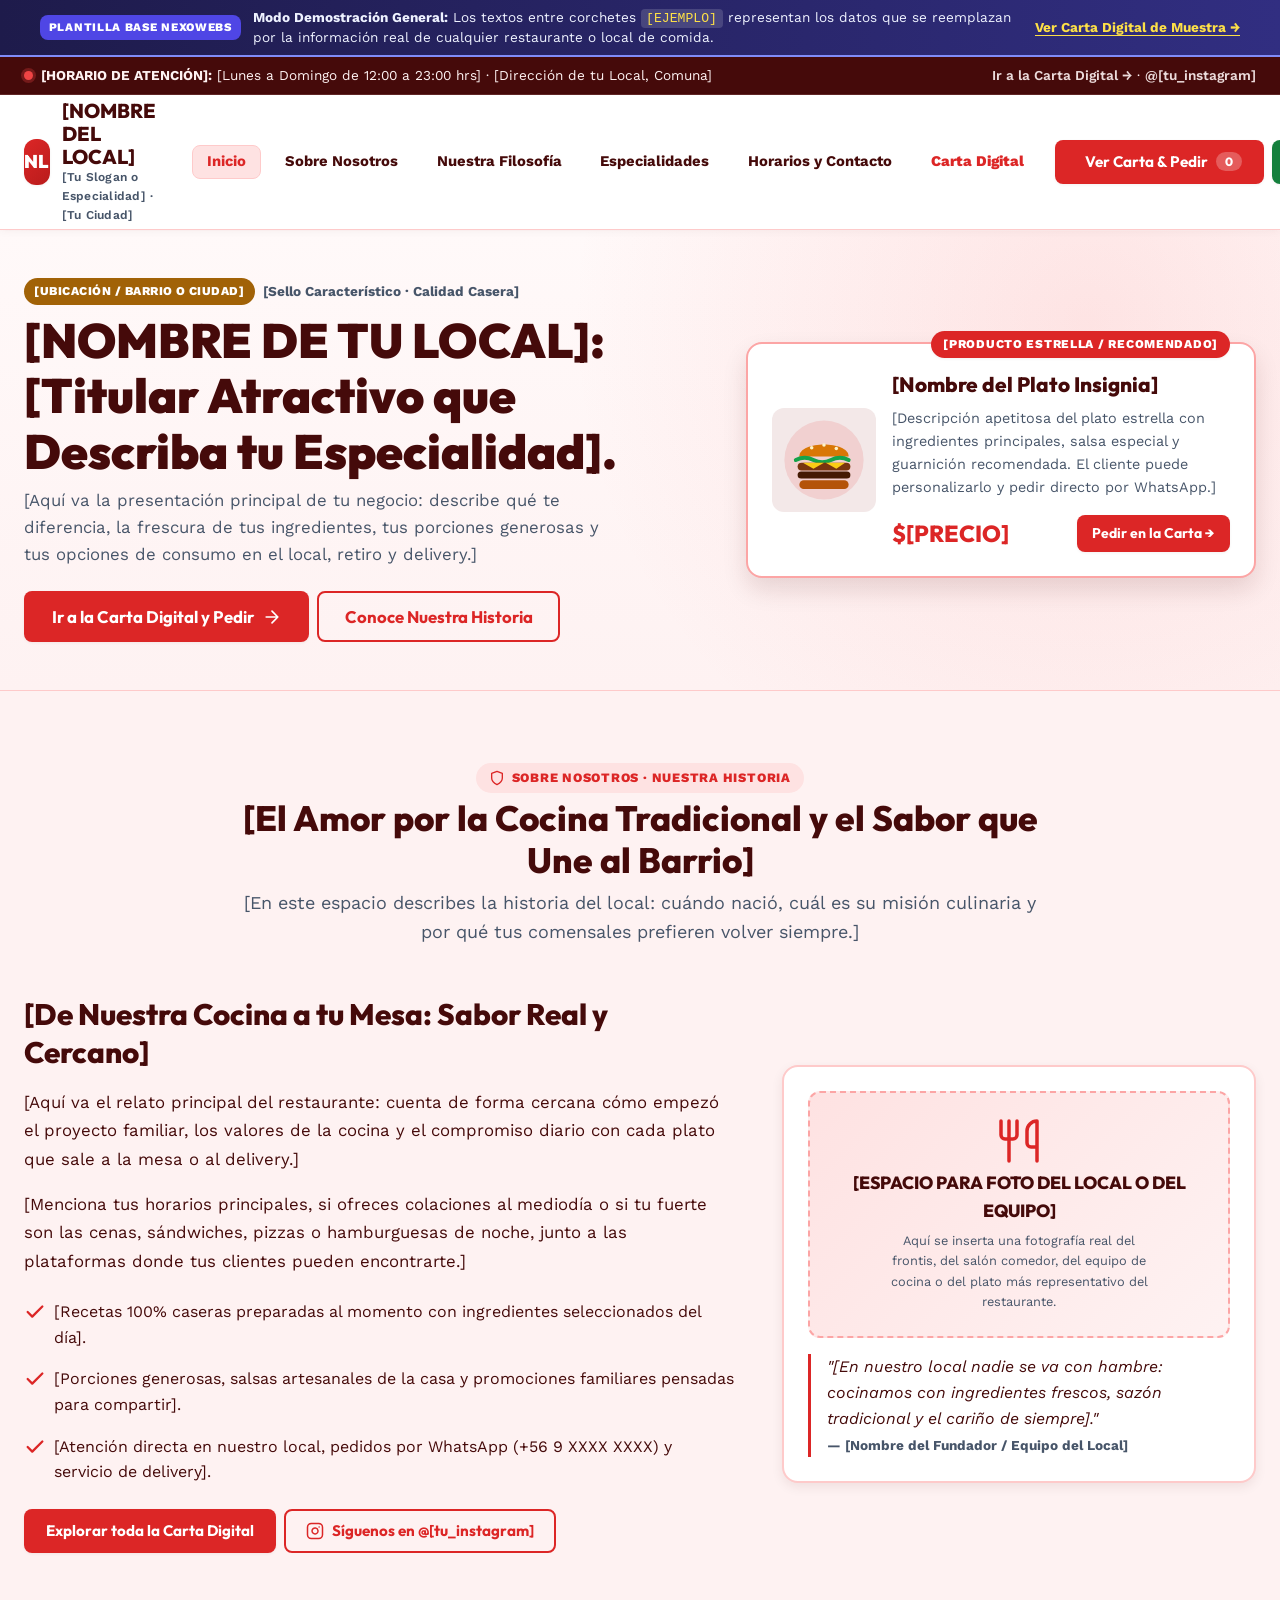
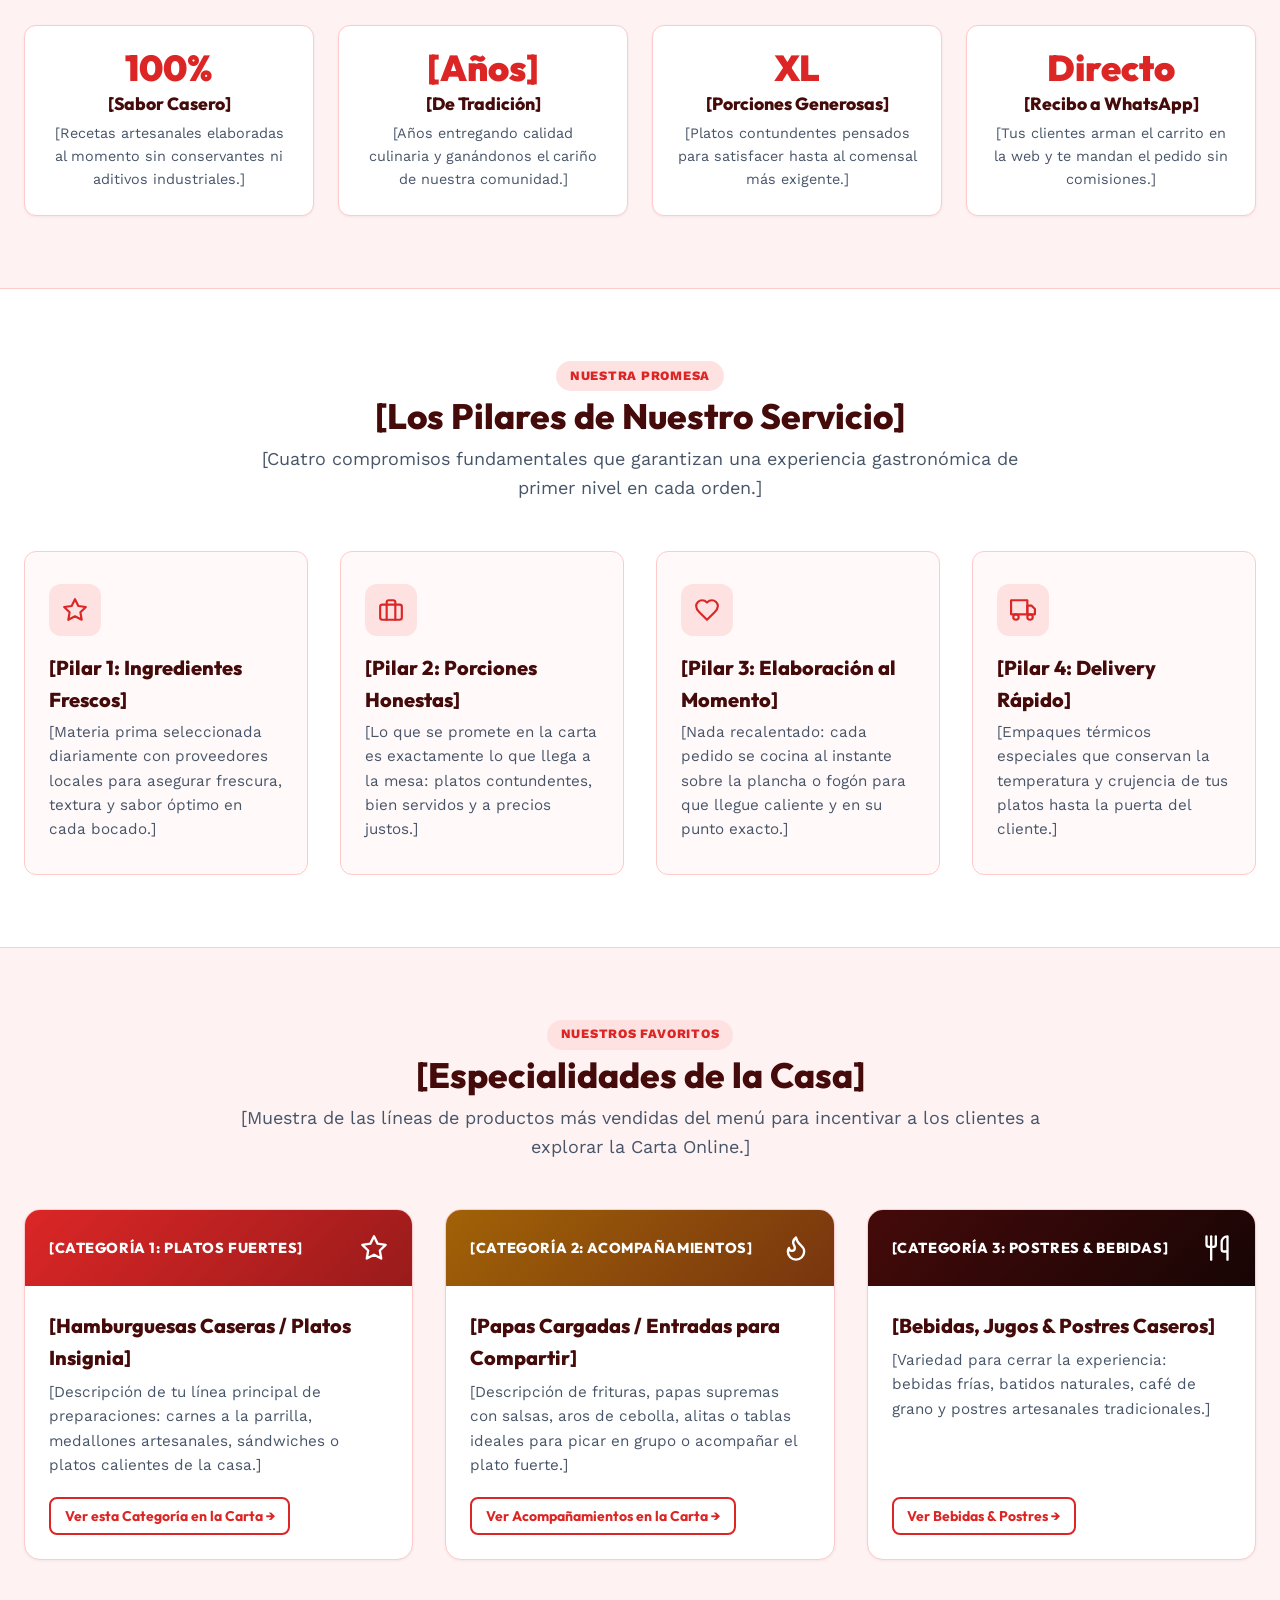
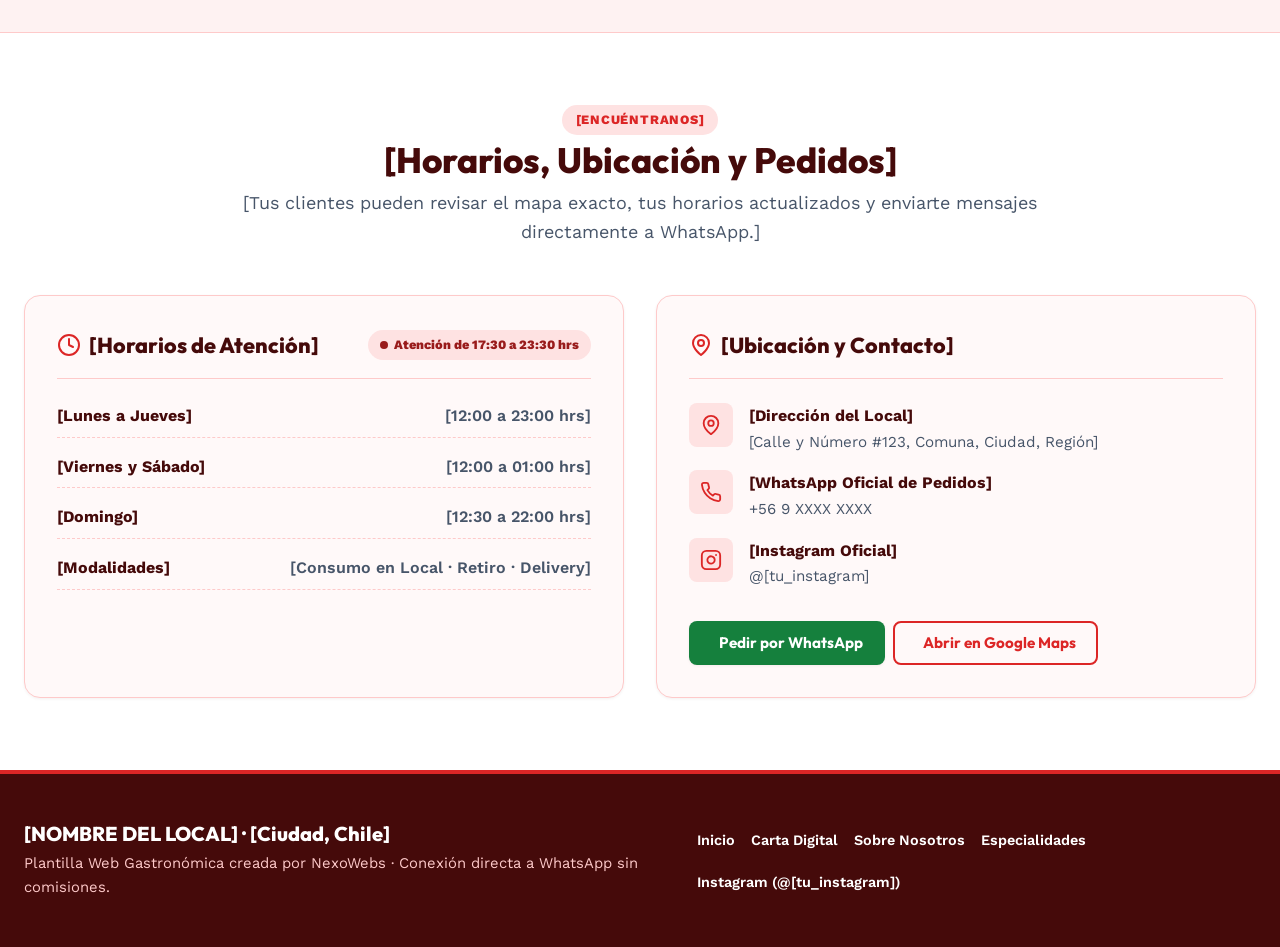
==== Demo/index.html @ 26688135 "feat: guardar sitio web completo de la plantilla en la carpeta Demo" ====
<!DOCTYPE html>
<html lang="es-CL" data-theme="light">
<head>
  <meta charset="UTF-8" />
  <meta name="viewport" content="width=device-width, initial-scale=1.0" />
  <title>[NOMBRE DE TU LOCAL] | Inicio &amp; Sobre Nosotros · NexoWebs Demo</title>
  <meta name="description" content="Plantilla web gastronómica profesional y adaptable para restaurantes, cafeterías y locales de comida rápida. Incluye Landing Page, Sobre Nosotros, Carta Digital y Pedidos a WhatsApp." />
  <link rel="preconnect" href="https://fonts.googleapis.com" />
  <link rel="preconnect" href="https://fonts.gstatic.com" crossorigin />
  <link href="https://fonts.googleapis.com/css2?family=Outfit:wght@400;500;600;700;800;900&amp;family=Work+Sans:wght@400;500;600;700&amp;display=swap" rel="stylesheet" />
  <link rel="stylesheet" href="css/styles.css?v=20261024" />
</head>
<body>
  <!-- Accesibilidad: Saltar al contenido principal -->
  <a href="#inicio" class="skip-link">Saltar al contenido principal</a>

    <!-- Banner Explicativo Modo Plantilla / Demo (Index) -->
  <div class="template-demo-banner" role="banner" aria-label="Información de la plantilla general">
    <div class="container template-demo-banner__inner">
      <span class="template-demo-badge">PLANTILLA BASE NEXOWEBS</span>
      <p class="template-demo-text">
        <strong>Modo Demostración General:</strong> Los textos entre corchetes <code>[EJEMPLO]</code> representan los datos que se reemplazan por la información real de cualquier restaurante o local de comida.
      </p>
      <a href="carta.html" class="template-demo-link">Ver Carta Digital de Muestra →</a>
    </div>
  </div>

  <!-- Barra Superior de Estado y Horario en Vivo -->
  <aside class="status-top-bar" aria-label="Aviso de atención y pedidos">
    <div class="container status-top-bar__inner">
      <div class="status-indicator-wrap">
        <span id="top-open-dot" class="status-dot-pulse" aria-hidden="true"></span>
        <span id="top-open-text"><strong>[HORARIO DE ATENCIÓN]:</strong> [Lunes a Domingo de 12:00 a 23:00 hrs] · [Dirección de tu Local, Comuna]</span>
      </div>
      <div class="status-top-bar__links">
        <a href="carta.html" class="top-social-link">Ir a la Carta Digital →</a>
        <span aria-hidden="true">·</span>
        <a href="https://instagram.com" target="_blank" rel="noopener noreferrer" class="top-social-link">
          @[tu_instagram]
        </a>
      </div>
    </div>
  </aside>

  <!-- ========================================================================
       ENCABEZADO / NAVBAR COMPARTIDO
       ======================================================================== -->
  <header class="site-header">
    <div class="container navbar">
      <a href="index.html#inicio" class="brand-logo" aria-label="Inicio">
        <span class="brand-icon" aria-hidden="true">NL</span>
        <span class="brand-text">
          <span class="brand-name">[NOMBRE DEL LOCAL]</span>
          <span class="brand-tag">[Tu Slogan o Especialidad] · [Tu Ciudad]</span>
        </span>
      </a>

      <nav aria-label="Navegación principal" class="desktop-nav">
        <ul class="nav-links">
          <li><a href="index.html#inicio" class="nav-link is-highlight" aria-current="page">Inicio</a></li>
          <li><a href="index.html#sobre-nosotros" class="nav-link">Sobre Nosotros</a></li>
          <li><a href="index.html#pilares" class="nav-link">Nuestra Filosofía</a></li>
          <li><a href="index.html#especialidades" class="nav-link">Especialidades</a></li>
          <li><a href="index.html#ubicacion-horarios" class="nav-link">Horarios y Contacto</a></li>
          <li><a href="carta.html" class="nav-link nav-link--cta">Carta Digital</a></li>
        </ul>
      </nav>

      <div class="nav-actions">
        <!-- Acceso directo a la Página de la Carta con contador de pedido si existe -->
        <a href="carta.html" class="btn btn-primary header-cart-btn" aria-label="Ir a la Carta Digital y armar tu pedido">
          <svg viewBox="0 0 24 24" width="18" height="18" fill="none" stroke="currentColor" stroke-width="2" stroke-linecap="round" stroke-linejoin="round" aria-hidden="true">
            <path d="M3 2v7c0 1.1.9 2 2 2h4a2 2 0 0 0 2-2V2"></path>
            <path d="M7 2v20"></path>
            <path d="M21 15V2v0a5 5 0 0 0-5 5v6c0 1.1.9 2 2 2h3Zm0 0v7"></path>
          </svg>
          <span>Ver Carta &amp; Pedir</span>
          <span id="headerCartCount" class="badge-pill" aria-hidden="true">0</span>
        </a>

        <!-- Botón WhatsApp Directo -->
        <a
          href="https://wa.me/56912345678?text=Hola%20quiero%20hacer%20un%20pedido"
          target="_blank"
          rel="noopener noreferrer"
          class="btn btn-whatsapp nav-wa-btn"
          aria-label="Hablar por WhatsApp con el local"
        >
          <svg viewBox="0 0 24 24" width="18" height="18" fill="currentColor" aria-hidden="true">
            <path d="M17.47 14.38c-.3-.15-1.75-.86-2.02-.96-.27-.1-.47-.15-.67.15-.2.3-.77.96-.94 1.16-.17.2-.35.22-.64.07-.3-.15-1.25-.46-2.38-1.47-.88-.79-1.47-1.76-1.65-2.06-.17-.3-.02-.46.13-.6.13-.14.3-.35.45-.52.15-.17.2-.3.3-.5.1-.2.05-.37-.03-.52-.07-.15-.67-1.61-.92-2.2-.24-.58-.49-.5-.67-.51h-.57c-.2 0-.52.07-.79.37-.27.3-1.04 1.02-1.04 2.48s1.07 2.88 1.21 3.08c.15.2 2.1 3.2 5.08 4.49.71.31 1.26.49 1.7.63.71.22 1.36.19 1.87.12.57-.09 1.75-.72 2-1.41.25-.69.25-1.29.17-1.41-.07-.12-.27-.2-.57-.35M12.05 21.5h-.01a9.4 9.4 0 0 1-4.8-1.31l-.34-.2-3.57.93.95-3.48-.22-.36a9.4 9.4 0 0 1-1.44-5.02c0-5.2 4.24-9.44 9.45-9.44a9.4 9.4 0 0 1 9.44 9.45c0 5.2-4.24 9.43-9.45 9.43m8.04-17.47A11.3 11.3 0 0 0 12.05.7C5.78.7.68 5.8.68 12.06c0 2 .52 3.96 1.52 5.68L.58 23.7l6.1-1.6a11.3 11.3 0 0 0 5.36 1.37h.01c6.26 0 11.36-5.1 11.37-11.37a11.3 11.3 0 0 0-3.33-8.04" />
          </svg>
          <span>WhatsApp</span>
        </a>

        <!-- Botón Menú Móvil -->
        <button
          type="button"
          id="menu-toggle"
          class="menu-toggle"
          aria-expanded="false"
          aria-controls="mobile-menu"
          aria-label="Abrir menú de navegación"
        >
          <svg width="24" height="24" viewBox="0 0 24 24" fill="none" stroke="currentColor" stroke-width="2" stroke-linecap="round" stroke-linejoin="round" aria-hidden="true">
            <line x1="3" y1="6" x2="21" y2="6"></line>
            <line x1="3" y1="12" x2="21" y2="12"></line>
            <line x1="3" y1="18" x2="21" y2="18"></line>
          </svg>
        </button>
      </div>
    </div>

    <!-- Menú Móvil Desplegable -->
    <div id="mobile-menu" class="mobile-menu">
      <ul>
        <li><a href="index.html#inicio">Inicio</a></li>
        <li><a href="carta.html">Carta Digital</a></li>
        <li><a href="index.html#sobre-nosotros">Sobre Nosotros</a></li>
        <li><a href="index.html#pilares">Nuestra Filosofía</a></li>
        <li><a href="index.html#especialidades">Especialidades</a></li>
        <li><a href="index.html#ubicacion-horarios">Horarios y Contacto</a></li>
      </ul>
      <div class="mobile-menu-ctas">
        <a href="carta.html" class="btn btn-primary btn-block">
          Ver Carta Digital y Armar Pedido
        </a>
        <a
          href="https://wa.me/56912345678?text=Hola%20quiero%20hacer%20un%20pedido"
          target="_blank"
          rel="noopener noreferrer"
          class="btn btn-whatsapp btn-block"
        >
          WhatsApp Directo (+56 9 XXXX XXXX)
        </a>
      </div>
    </div>
  </header>

  <main>
    <!-- ======================================================================
         HERO PRINCIPAL / LANDING PAGE GENERAL (#inicio)
         ====================================================================== -->
    <section id="inicio" class="hero-strip" aria-labelledby="hero-heading">
      <div class="container hero-strip__grid">
        <div class="hero-strip__content">
          <div class="hero-strip__eyebrow">
            <span class="chip chip--highlight">[UBICACIÓN / BARRIO O CIUDAD]</span>
            <span class="hero-strip__steps">[Sello Característico · Calidad Casera]</span>
          </div>
          <h1 id="hero-heading" class="hero-strip__title">
            [NOMBRE DE TU LOCAL]: [Titular Atractivo que Describa tu Especialidad].
          </h1>
          <p class="hero-strip__subtitle">
            [Aquí va la presentación principal de tu negocio: describe qué te diferencia, la frescura de tus ingredientes, tus porciones generosas y tus opciones de consumo en el local, retiro y delivery.]
          </p>
          <div class="hero-strip__actions">
            <a href="carta.html" class="btn btn-primary btn-lg">
              <span>Ir a la Carta Digital y Pedir</span>
              <svg viewBox="0 0 24 24" width="20" height="20" fill="none" stroke="currentColor" stroke-width="2" stroke-linecap="round" stroke-linejoin="round" aria-hidden="true">
                <path d="M5 12h14M12 5l7 7-7 7" />
              </svg>
            </a>
            <a href="#sobre-nosotros" class="btn btn-secondary btn-lg">
              <span>Conoce Nuestra Historia</span>
            </a>
          </div>
        </div>

        <!-- Tarjeta Destacada con Acceso a la Carta -->
        <aside class="promo-spotlight" aria-label="Acceso rápido al producto destacado">
          <div class="promo-spotlight__badge">[PRODUCTO ESTRELLA / RECOMENDADO]</div>
          <div class="promo-spotlight__body">
            <div class="promo-spotlight__visual" aria-hidden="true">
              <svg viewBox="0 0 100 100" class="food-illustration" role="img" aria-hidden="true">
                <circle cx="50" cy="50" r="45" fill="currentColor" opacity="0.12" />
                <path d="M22 46 C22 28, 78 28, 78 46 Z" fill="#D97706" />
                <circle cx="36" cy="36" r="2" fill="#FEF3C7" />
                <circle cx="50" cy="33" r="2" fill="#FEF3C7" />
                <circle cx="64" cy="37" r="2" fill="#FEF3C7" />
                <path d="M18 50 Q28 45 38 50 T58 50 T78 50" stroke="#16A34A" stroke-width="4.5" fill="none" stroke-linecap="round" />
                <rect x="20" y="53" width="60" height="9" rx="4.5" fill="#78350F" />
                <polygon points="26,53 38,60 50,53" fill="#FACC15" />
                <polygon points="52,53 64,60 74,53" fill="#FACC15" />
                <rect x="20" y="63" width="60" height="8" rx="4" fill="#451A03" />
                <rect x="22" y="73" width="56" height="10" rx="5" fill="#B45309" />
              </svg>
            </div>
            <div class="promo-spotlight__info">
              <h2 class="promo-spotlight__title">[Nombre del Plato Insignia]</h2>
              <p class="promo-spotlight__desc">[Descripción apetitosa del plato estrella con ingredientes principales, salsa especial y guarnición recomendada. El cliente puede personalizarlo y pedir directo por WhatsApp.]</p>
              <div class="promo-spotlight__footer">
                <div class="price-block">
                  <span class="price-block__current">$[PRECIO]</span>
                </div>
                <a href="carta.html" class="btn btn-primary btn-sm">
                  Pedir en la Carta →
                </a>
              </div>
            </div>
          </div>
        </aside>
      </div>
    </section>

    <!-- ======================================================================
         SECCIÓN PRINCIPAL: SOBRE NOSOTROS (#sobre-nosotros)
         ====================================================================== -->
    <section id="sobre-nosotros" class="about-section" aria-labelledby="about-heading">
      <div class="container">
        <div class="about-header">
          <span class="section-badge">
            <svg width="16" height="16" viewBox="0 0 24 24" fill="none" stroke="currentColor" stroke-width="2" stroke-linecap="round" stroke-linejoin="round" aria-hidden="true">
              <path d="M12 22s8-4 8-10V5l-8-3-8 3v7c0 6 8 10 8 10z"></path>
            </svg>
            Sobre Nosotros · Nuestra Historia
          </span>
          <h2 id="about-heading" class="section-title">
            [El Amor por la Cocina Tradicional y el Sabor que Une al Barrio]
          </h2>
          <p class="section-subtitle">
            [En este espacio describes la historia del local: cuándo nació, cuál es su misión culinaria y por qué tus comensales prefieren volver siempre.]
          </p>
        </div>

        <!-- Historia + Tarjeta Visual Personalizable -->
        <div class="about-story-grid">
          <div class="story-content">
            <h3>[De Nuestra Cocina a tu Mesa: Sabor Real y Cercano]</h3>
            <p>
              [Aquí va el relato principal del restaurante: cuenta de forma cercana cómo empezó el proyecto familiar, los valores de la cocina y el compromiso diario con cada plato que sale a la mesa o al delivery.]
            </p>
            <p>
              [Menciona tus horarios principales, si ofreces colaciones al mediodía o si tu fuerte son las cenas, sándwiches, pizzas o hamburguesas de noche, junto a las plataformas donde tus clientes pueden encontrarte.]
            </p>

            <ul class="story-highlights">
              <li>
                <svg viewBox="0 0 24 24" fill="none" stroke="currentColor" stroke-width="2.5" stroke-linecap="round" stroke-linejoin="round" aria-hidden="true">
                  <polyline points="20 6 9 17 4 12"></polyline>
                </svg>
                <span>[Recetas 100% caseras preparadas al momento con ingredientes seleccionados del día].</span>
              </li>
              <li>
                <svg viewBox="0 0 24 24" fill="none" stroke="currentColor" stroke-width="2.5" stroke-linecap="round" stroke-linejoin="round" aria-hidden="true">
                  <polyline points="20 6 9 17 4 12"></polyline>
                </svg>
                <span>[Porciones generosas, salsas artesanales de la casa y promociones familiares pensadas para compartir].</span>
              </li>
              <li>
                <svg viewBox="0 0 24 24" fill="none" stroke="currentColor" stroke-width="2.5" stroke-linecap="round" stroke-linejoin="round" aria-hidden="true">
                  <polyline points="20 6 9 17 4 12"></polyline>
                </svg>
                <span>[Atención directa en nuestro local, pedidos por WhatsApp (+56 9 XXXX XXXX) y servicio de delivery].</span>
              </li>
            </ul>

            <div class="cta-group">
              <a href="carta.html" class="btn btn-primary">
                <span>Explorar toda la Carta Digital</span>
              </a>
              <a
                href="https://instagram.com"
                target="_blank"
                rel="noopener noreferrer"
                class="btn btn-secondary"
              >
                <svg viewBox="0 0 24 24" width="18" height="18" fill="none" stroke="currentColor" stroke-width="2" stroke-linecap="round" stroke-linejoin="round" aria-hidden="true">
                  <rect width="20" height="20" x="2" y="2" rx="5" ry="5"></rect>
                  <path d="M16 11.37A4 4 0 1 1 12.63 8 4 4 0 0 1 16 11.37z"></path>
                  <line x1="17.5" x2="17.51" y1="6.5" y2="6.5"></line>
                </svg>
                <span>Síguenos en @[tu_instagram]</span>
              </a>
            </div>
          </div>

          <!-- Bloque Visual de Identidad Local -->
          <aside class="story-showcase-card" aria-label="Espacio visual del negocio">
            <div class="showcase-image-placeholder">
              <svg viewBox="0 0 24 24" fill="none" stroke="currentColor" stroke-width="1.75" stroke-linecap="round" stroke-linejoin="round" aria-hidden="true">
                <path d="M3 2v7c0 1.1.9 2 2 2h4a2 2 0 0 0 2-2V2"></path>
                <path d="M7 2v20"></path>
                <path d="M21 15V2v0a5 5 0 0 0-5 5v6c0 1.1.9 2 2 2h3Zm0 0v7"></path>
              </svg>
              <span>[ESPACIO PARA FOTO DEL LOCAL O DEL EQUIPO]</span>
              <small>
                Aquí se inserta una fotografía real del frontis, del salón comedor, del equipo de cocina o del plato más representativo del restaurante.
              </small>
            </div>
            <blockquote class="showcase-quote">
              "[En nuestro local nadie se va con hambre: cocinamos con ingredientes frescos, sazón tradicional y el cariño de siempre]."
              <cite>— [Nombre del Fundador / Equipo del Local]</cite>
            </blockquote>
          </aside>
        </div>

        <!-- Cifras / Hitos del Negocio -->
        <div class="stats-grid" aria-label="Cifras destacadas del negocio">
          <article class="stat-card">
            <span class="stat-number">100%</span>
            <h3 class="stat-label">[Sabor Casero]</h3>
            <p class="stat-desc">[Recetas artesanales elaboradas al momento sin conservantes ni aditivos industriales.]</p>
          </article>

          <article class="stat-card">
            <span class="stat-number">[Años]</span>
            <h3 class="stat-label">[De Tradición]</h3>
            <p class="stat-desc">[Años entregando calidad culinaria y ganándonos el cariño de nuestra comunidad.]</p>
          </article>

          <article class="stat-card">
            <span class="stat-number">XL</span>
            <h3 class="stat-label">[Porciones Generosas]</h3>
            <p class="stat-desc">[Platos contundentes pensados para satisfacer hasta al comensal más exigente.]</p>
          </article>

          <article class="stat-card">
            <span class="stat-number">Directo</span>
            <h3 class="stat-label">[Recibo a WhatsApp]</h3>
            <p class="stat-desc">[Tus clientes arman el carrito en la web y te mandan el pedido sin comisiones.]</p>
          </article>
        </div>
      </div>
    </section>

    <!-- ======================================================================
         NUESTRA FILOSOFÍA / PILARES (#pilares)
         ====================================================================== -->
    <section id="pilares" class="pillars-section" aria-labelledby="pillars-heading">
      <div class="container">
        <div class="about-header">
          <span class="section-badge">Nuestra Promesa</span>
          <h2 id="pillars-heading" class="section-title">[Los Pilares de Nuestro Servicio]</h2>
          <p class="section-subtitle">
            [Cuatro compromisos fundamentales que garantizan una experiencia gastronómica de primer nivel en cada orden.]
          </p>
        </div>

        <div class="pillars-grid">
          <article class="pillar-card">
            <div class="pillar-icon" aria-hidden="true">
              <svg viewBox="0 0 24 24" fill="none" stroke="currentColor" stroke-width="2" stroke-linecap="round" stroke-linejoin="round">
                <path d="M12 2l3.09 6.26L22 9.27l-5 4.87 1.18 6.88L12 17.77l-6.18 3.25L7 14.14 2 9.27l6.91-1.01L12 2z"></path>
              </svg>
            </div>
            <h3>[Pilar 1: Ingredientes Frescos]</h3>
            <p>
              [Materia prima seleccionada diariamente con proveedores locales para asegurar frescura, textura y sabor óptimo en cada bocado.]
            </p>
          </article>

          <article class="pillar-card">
            <div class="pillar-icon" aria-hidden="true">
              <svg viewBox="0 0 24 24" fill="none" stroke="currentColor" stroke-width="2" stroke-linecap="round" stroke-linejoin="round">
                <rect x="2" y="7" width="20" height="14" rx="2" ry="2"></rect>
                <path d="M16 21V5a2 2 0 0 0-2-2h-4a2 2 0 0 0-2 2v16"></path>
              </svg>
            </div>
            <h3>[Pilar 2: Porciones Honestas]</h3>
            <p>
              [Lo que se promete en la carta es exactamente lo que llega a la mesa: platos contundentes, bien servidos y a precios justos.]
            </p>
          </article>

          <article class="pillar-card">
            <div class="pillar-icon" aria-hidden="true">
              <svg viewBox="0 0 24 24" fill="none" stroke="currentColor" stroke-width="2" stroke-linecap="round" stroke-linejoin="round">
                <path d="M19 14c1.49-1.46 3-3.21 3-5.5A5.5 5.5 0 0 0 16.5 3c-1.76 0-3 .5-4.5 2-1.5-1.5-2.74-2-4.5-2A5.5 5.5 0 0 0 2 8.5c0 2.3 1.5 4.05 3 5.5l7 7Z"></path>
              </svg>
            </div>
            <h3>[Pilar 3: Elaboración al Momento]</h3>
            <p>
              [Nada recalentado: cada pedido se cocina al instante sobre la plancha o fogón para que llegue caliente y en su punto exacto.]
            </p>
          </article>

          <article class="pillar-card">
            <div class="pillar-icon" aria-hidden="true">
              <svg viewBox="0 0 24 24" fill="none" stroke="currentColor" stroke-width="2" stroke-linecap="round" stroke-linejoin="round">
                <rect x="1" y="3" width="15" height="13"></rect>
                <polygon points="16 8 20 8 23 11 23 16 16 16 16 8"></polygon>
                <circle cx="5.5" cy="18.5" r="2.5"></circle>
                <circle cx="18.5" cy="18.5" r="2.5"></circle>
              </svg>
            </div>
            <h3>[Pilar 4: Delivery Rápido]</h3>
            <p>
              [Empaques térmicos especiales que conservan la temperatura y crujencia de tus platos hasta la puerta del cliente.]
            </p>
          </article>
        </div>
      </div>
    </section>

    <!-- ======================================================================
         SELLOS DE LA CASA / ESPECIALIDADES (#especialidades)
         ====================================================================== -->
    <section id="especialidades" class="specialties-section" aria-labelledby="specialties-heading">
      <div class="container">
        <div class="about-header">
          <span class="section-badge">Nuestros Favoritos</span>
          <h2 id="specialties-heading" class="section-title">[Especialidades de la Casa]</h2>
          <p class="section-subtitle">
            [Muestra de las líneas de productos más vendidas del menú para incentivar a los clientes a explorar la Carta Online.]
          </p>
        </div>

        <div class="specialties-grid">
          <!-- Especialidad 1 -->
          <article class="specialty-card">
            <div class="specialty-banner">
              <span class="specialty-tag">[CATEGORÍA 1: PLATOS FUERTES]</span>
              <svg width="28" height="28" viewBox="0 0 24 24" fill="none" stroke="currentColor" stroke-width="2" stroke-linecap="round" stroke-linejoin="round" aria-hidden="true">
                <polygon points="12 2 15.09 8.26 22 9.27 17 14.14 18.18 21.02 12 17.77 5.82 21.02 7 14.14 2 9.27 8.91 8.26 12 2"></polygon>
              </svg>
            </div>
            <div class="specialty-body">
              <div>
                <h3>[Hamburguesas Caseras / Platos Insignia]</h3>
                <p>
                  [Descripción de tu línea principal de preparaciones: carnes a la parrilla, medallones artesanales, sándwiches o platos calientes de la casa.]
                </p>
              </div>
              <div class="specialty-action">
                <a href="carta.html?cat=burgers" class="btn btn-secondary btn-sm">
                  Ver esta Categoría en la Carta →
                </a>
              </div>
            </div>
          </article>

          <!-- Especialidad 2 -->
          <article class="specialty-card">
            <div class="specialty-banner gold">
              <span class="specialty-tag">[CATEGORÍA 2: ACOMPAÑAMIENTOS]</span>
              <svg width="28" height="28" viewBox="0 0 24 24" fill="none" stroke="currentColor" stroke-width="2" stroke-linecap="round" stroke-linejoin="round" aria-hidden="true">
                <path d="M8.5 14.5A2.5 2.5 0 0 0 11 12c0-1.38-.5-2-1-3-1.072-2.143-.224-4.054 2-6 .5 2.5 2 4.9 4 6.5 2 1.6 3 3.5 3 5.5a7 7 0 1 1-14 0c0-1.153.433-2.294 1-3a2.5 2.5 0 0 0 2.5 2.5z"></path>
              </svg>
            </div>
            <div class="specialty-body">
              <div>
                <h3>[Papas Cargadas / Entradas para Compartir]</h3>
                <p>
                  [Descripción de frituras, papas supremas con salsas, aros de cebolla, alitas o tablas ideales para picar en grupo o acompañar el plato fuerte.]
                </p>
              </div>
              <div class="specialty-action">
                <a href="carta.html?cat=papas" class="btn btn-secondary btn-sm">
                  Ver Acompañamientos en la Carta →
                </a>
              </div>
            </div>
          </article>

          <!-- Especialidad 3 -->
          <article class="specialty-card">
            <div class="specialty-banner dark">
              <span class="specialty-tag">[CATEGORÍA 3: POSTRES &amp; BEBIDAS]</span>
              <svg width="28" height="28" viewBox="0 0 24 24" fill="none" stroke="currentColor" stroke-width="2" stroke-linecap="round" stroke-linejoin="round" aria-hidden="true">
                <path d="M3 2v7c0 1.1.9 2 2 2h4a2 2 0 0 0 2-2V2"></path>
                <path d="M7 2v20"></path>
                <path d="M21 15V2v0a5 5 0 0 0-5 5v6c0 1.1.9 2 2 2h3Zm0 0v7"></path>
              </svg>
            </div>
            <div class="specialty-body">
              <div>
                <h3>[Bebidas, Jugos &amp; Postres Caseros]</h3>
                <p>
                  [Variedad para cerrar la experiencia: bebidas frías, batidos naturales, café de grano y postres artesanales tradicionales.]
                </p>
              </div>
              <div class="specialty-action">
                <a href="carta.html?cat=clasicos" class="btn btn-secondary btn-sm">
                  Ver Bebidas &amp; Postres →
                </a>
              </div>
            </div>
          </article>
        </div>
      </div>
    </section>

    <!-- ======================================================================
         UBICACIÓN, HORARIOS Y CONTACTO (#ubicacion-horarios)
         ====================================================================== -->
    <section id="ubicacion-horarios" class="info-section" aria-labelledby="info-heading">
      <div class="container">
        <div class="about-header">
          <span class="section-badge">[ENCUÉNTRANOS]</span>
          <h2 id="info-heading" class="section-title">[Horarios, Ubicación y Pedidos]</h2>
          <p class="section-subtitle">
            [Tus clientes pueden revisar el mapa exacto, tus horarios actualizados y enviarte mensajes directamente a WhatsApp.]
          </p>
        </div>

        <div class="info-grid">
          <!-- Caja 1: Horarios de Atención -->
          <div class="info-box">
            <div class="info-box-header">
              <h3 class="info-box-title">
                <svg viewBox="0 0 24 24" fill="none" stroke="currentColor" stroke-width="2" stroke-linecap="round" stroke-linejoin="round" aria-hidden="true">
                  <circle cx="12" cy="12" r="10"></circle>
                  <polyline points="12 6 12 12 16 14"></polyline>
                </svg>
                <span>[Horarios de Atención]</span>
              </h3>
              <span id="open-status" class="status-pill" aria-live="polite">
                <span class="status-dot" aria-hidden="true"></span>
                <span id="open-status-text">[Abierto Ahora]</span>
              </span>
            </div>

            <ul class="hours-list">
              <li class="hours-item">
                <span class="hours-day">[Lunes a Jueves]</span>
                <span class="hours-time">[12:00 a 23:00 hrs]</span>
              </li>
              <li class="hours-item">
                <span class="hours-day">[Viernes y Sábado]</span>
                <span class="hours-time">[12:00 a 01:00 hrs]</span>
              </li>
              <li class="hours-item">
                <span class="hours-day">[Domingo]</span>
                <span class="hours-time">[12:30 a 22:00 hrs]</span>
              </li>
              <li class="hours-item">
                <span class="hours-day">[Modalidades]</span>
                <span class="hours-time">[Consumo en Local · Retiro · Delivery]</span>
              </li>
            </ul>
          </div>

          <!-- Caja 2: Ubicación y Contacto Directo -->
          <div class="info-box">
            <div class="info-box-header">
              <h3 class="info-box-title">
                <svg viewBox="0 0 24 24" fill="none" stroke="currentColor" stroke-width="2" stroke-linecap="round" stroke-linejoin="round" aria-hidden="true">
                  <path d="M20 10c0 6-8 12-8 12s-8-6-8-12a8 8 0 0 1 16 0Z"></path>
                  <circle cx="12" cy="10" r="3"></circle>
                </svg>
                <span>[Ubicación y Contacto]</span>
              </h3>
            </div>

            <ul class="contact-list">
              <li class="contact-item">
                <div class="contact-icon" aria-hidden="true">
                  <svg viewBox="0 0 24 24" fill="none" stroke="currentColor" stroke-width="2" stroke-linecap="round" stroke-linejoin="round">
                    <path d="M20 10c0 6-8 12-8 12s-8-6-8-12a8 8 0 0 1 16 0Z"></path>
                    <circle cx="12" cy="10" r="3"></circle>
                  </svg>
                </div>
                <div class="contact-details">
                  <strong>[Dirección del Local]</strong>
                  <span>[Calle y Número #123, Comuna, Ciudad, Región]</span>
                </div>
              </li>

              <li class="contact-item">
                <div class="contact-icon" aria-hidden="true">
                  <svg viewBox="0 0 24 24" fill="none" stroke="currentColor" stroke-width="2" stroke-linecap="round" stroke-linejoin="round">
                    <path d="M22 16.92v3a2 2 0 0 1-2.18 2 19.79 19.79 0 0 1-8.63-3.07 19.5 19.5 0 0 1-6-6 19.79 19.79 0 0 1-3.07-8.67A2 2 0 0 1 4.11 2h3a2 2 0 0 1 2 1.72 12.84 12.84 0 0 0 .7 2.81 2 2 0 0 1-.45 2.11L8.09 9.91a16 16 0 0 0 6 6l1.27-1.27a2 2 0 0 1 2.11-.45 12.84 12.84 0 0 0 2.81.7A2 2 0 0 1 22 16.92z"></path>
                  </svg>
                </div>
                <div class="contact-details">
                  <strong>[WhatsApp Oficial de Pedidos]</strong>
                  <span>
                    <a href="https://wa.me/56912345678" target="_blank" rel="noopener noreferrer">+56 9 XXXX XXXX</a>
                  </span>
                </div>
              </li>

              <li class="contact-item">
                <div class="contact-icon" aria-hidden="true">
                  <svg viewBox="0 0 24 24" fill="none" stroke="currentColor" stroke-width="2" stroke-linecap="round" stroke-linejoin="round">
                    <rect width="20" height="20" x="2" y="2" rx="5" ry="5"></rect>
                    <path d="M16 11.37A4 4 0 1 1 12.63 8 4 4 0 0 1 16 11.37z"></path>
                    <line x1="17.5" x2="17.51" y1="6.5" y2="6.5"></line>
                  </svg>
                </div>
                <div class="contact-details">
                  <strong>[Instagram Oficial]</strong>
                  <a href="https://instagram.com" target="_blank" rel="noopener noreferrer">
                    @[tu_instagram]
                  </a>
                </div>
              </li>
            </ul>

            <div class="cta-group">
              <a
                href="https://wa.me/56912345678?text=Hola%20quiero%20hacer%20un%20pedido"
                target="_blank"
                rel="noopener noreferrer"
                class="btn btn-whatsapp"
              >
                <svg viewBox="0 0 24 24" fill="none" stroke="currentColor" stroke-width="2" stroke-linecap="round" stroke-linejoin="round" aria-hidden="true">
                  <path d="M22 16.92v3a2 2 0 0 1-2.18 2 19.79 19.79 0 0 1-8.63-3.07 19.5 19.5 0 0 1-6-6 19.79 19.79 0 0 1-3.07-8.67A2 2 0 0 1 4.11 2h3a2 2 0 0 1 2 1.72 12.84 12.84 0 0 0 .7 2.81 2 2 0 0 1-.45 2.11L8.09 9.91a16 16 0 0 0 6 6l1.27-1.27a2 2 0 0 1 2.11-.45 12.84 12.84 0 0 0 2.81.7A2 2 0 0 1 22 16.92z"></path>
                </svg>
                <span>Pedir por WhatsApp</span>
              </a>
              <a
                href="https://maps.google.com"
                target="_blank"
                rel="noopener noreferrer"
                class="btn btn-secondary"
              >
                <svg viewBox="0 0 24 24" fill="none" stroke="currentColor" stroke-width="2" stroke-linecap="round" stroke-linejoin="round" aria-hidden="true">
                  <polygon points="3 6 9 3 15 6 21 3 21 18 15 21 9 18 3 21"></polygon>
                  <line x1="9" y1="3" x2="9" y2="18"></line>
                  <line x1="15" y1="6" x2="15" y2="21"></line>
                </svg>
                <span>Abrir en Google Maps</span>
              </a>
            </div>
          </div>
        </div>
      </div>
    </section>
  </main>

  <!-- ========================================================================
       PIE DE PÁGINA (FOOTER)
       ======================================================================== -->
  <footer class="site-footer">
    <div class="container footer-inner">
      <div>
        <strong class="brand-name" style="color: #FFFFFF;">[NOMBRE DEL LOCAL] · [Ciudad, Chile]</strong>
        <p class="footer-copy">
          Plantilla Web Gastronómica creada por NexoWebs · Conexión directa a WhatsApp sin comisiones.
        </p>
      </div>
      <ul class="footer-links">
        <li><a href="#inicio">Inicio</a></li>
        <li><a href="carta.html">Carta Digital</a></li>
        <li><a href="#sobre-nosotros">Sobre Nosotros</a></li>
        <li><a href="#especialidades">Especialidades</a></li>
        <li>
          <a href="https://instagram.com" target="_blank" rel="noopener noreferrer">
            Instagram (@[tu_instagram])
          </a>
        </li>
      </ul>
    </div>
  </footer>

  <script src="js/main.js"></script>
</body>
</html>
---- Demo/css/styles.css ----
/* ==========================================================================
   PLANTILLA BASE WEB GASTRONÓMICA - NEXOWEBS DEMO (SISTEMA UI/UX PRO MAX)
   Propósito: Modelo 100% personalizable para cualquier restaurante o local
   ========================================================================== */

@import url('https://fonts.googleapis.com/css2?family=Outfit:wght@400;500;600;700;800;900&family=Work+Sans:wght@400;500;600;700&display=swap');

:root {
  /* Paleta de Colores UI/UX Pro Max (Appetizing Red + Warm Gold) */
  --color-primary: #DC2626;          /* Rojo apetitoso principal */
  --color-primary-hover: #B91C1C;    /* Rojo intenso hover */
  --color-on-primary: #FFFFFF;
  --color-secondary: #F87171;        /* Rojo coral suave */
  --color-on-secondary: #0F172A;
  --color-accent: #A16207;           /* Dorado cheddar / mostaza artesanal */
  --color-accent-hover: #854D0E;
  --color-on-accent: #FFFFFF;
  --color-background: #FEF2F2;       /* Fondo cálido suave */
  --color-surface: #FFFFFF;          /* Fondo de tarjetas y secciones */
  --color-surface-elevated: #FFF9F9;
  --color-foreground: #450A0A;       /* Texto principal (alto contraste > 10:1) */
  --color-card: #FFFFFF;
  --color-card-foreground: #450A0A;
  --color-muted: #F3E8E8;
  --color-muted-foreground: #475569; /* Texto secundario legible (> 5.5:1) */
  --color-border: #FECACA;
  --color-border-strong: #FCA5A5;
  --color-destructive: #B91C1C;
  --color-on-destructive: #FFFFFF;
  --color-ring: #DC2626;
  --color-whatsapp: #15803D;         /* Verde accesible WCAG para WhatsApp */
  --color-whatsapp-hover: #166534;

  /* Tipografía Oficial UI/UX Pro Max */
  --font-heading: 'Outfit', -apple-system, BlinkMacSystemFont, 'Segoe UI', Roboto, sans-serif;
  --font-body: 'Work Sans', -apple-system, BlinkMacSystemFont, 'Segoe UI', Roboto, sans-serif;

  /* Escala de Espaciado 8dp */
  --space-xs: 0.25rem;   /* 4px */
  --space-sm: 0.5rem;    /* 8px */
  --space-md: 1rem;      /* 16px */
  --space-lg: 1.5rem;    /* 24px */
  --space-xl: 2rem;      /* 32px */
  --space-2xl: 3rem;     /* 48px */
  --space-3xl: 4.5rem;   /* 72px */

  /* Sombras y Bordes */
  --radius-sm: 8px;
  --radius-md: 12px;
  --radius-lg: 16px;
  --radius-full: 9999px;

  --shadow-sm: 0 1px 3px rgba(69, 10, 10, 0.06);
  --shadow-md: 0 4px 12px rgba(69, 10, 10, 0.08);
  --shadow-lg: 0 12px 24px rgba(69, 10, 10, 0.12);
  --shadow-xl: 0 20px 32px rgba(69, 10, 10, 0.16);

  /* Transiciones */
  --transition-fast: 150ms ease;
  --transition-base: 220ms ease;
  --container-max: 1240px;
}

/* ==========================================================================
   RESET & BASE ACCESIBLE
   ========================================================================== */
*,
*::before,
*::after {
  box-sizing: border-box;
  margin: 0;
  padding: 0;
}

html {
  scroll-behavior: smooth;
  scroll-padding-top: 5rem;
  font-size: 16px;
  -webkit-text-size-adjust: 100%;
}

body {
  font-family: var(--font-body);
  background-color: var(--color-background);
  color: var(--color-foreground);
  line-height: 1.6;
  overflow-x: hidden;
}

img,
svg {
  display: block;
  max-width: 100%;
}

a,
button {
  cursor: pointer;
  font-family: inherit;
  transition: all var(--transition-fast);
}

:focus-visible {
  outline: 3px solid var(--color-ring);
  outline-offset: 2px;
}

.sr-only {
  position: absolute;
  width: 1px;
  height: 1px;
  padding: 0;
  margin: -1px;
  overflow: hidden;
  clip: rect(0, 0, 0, 0);
  white-space: nowrap;
  border: 0;
}

.skip-link {
  position: absolute;
  top: -3.5rem;
  left: var(--space-md);
  z-index: 1000;
  background: var(--color-primary);
  color: var(--color-on-primary);
  padding: var(--space-sm) var(--space-md);
  border-radius: var(--radius-sm);
  font-weight: 700;
  text-decoration: none;
  transition: top var(--transition-fast);
}

.skip-link:focus {
  top: var(--space-sm);
}

.container {
  width: min(var(--container-max), 100% - 2rem);
  margin-inline: auto;
}

@media (min-width: 768px) {
  .container {
    width: min(var(--container-max), 100% - 3rem);
  }
}

/* ==========================================================================
   BARRA SUPERIOR DE HORARIOS & ESTADO
   ========================================================================== */

/* ==========================================================================
   BANNER DE PLANTILLA DEMOSTRATIVA NEXOWEBS
   ========================================================================== */
.template-demo-banner {
  background: linear-gradient(90deg, #1E1B4B 0%, #312E81 100%);
  color: #EEF2FF;
  padding: 0.5rem 1rem;
  font-size: 0.85rem;
  border-bottom: 2px solid #818CF8;
}

.template-demo-banner__inner {
  display: flex;
  flex-wrap: wrap;
  align-items: center;
  justify-content: space-between;
  gap: 0.75rem;
}

.template-demo-badge {
  background-color: #4F46E5;
  color: #FFFFFF;
  font-size: 0.72rem;
  font-weight: 800;
  letter-spacing: 0.06em;
  padding: 0.2rem 0.55rem;
  border-radius: var(--radius-sm);
  display: inline-flex;
  align-items: center;
}

.template-demo-text {
  flex: 1 1 300px;
  margin: 0;
  line-height: 1.4;
}

.template-demo-text code {
  background: rgba(255, 255, 255, 0.15);
  padding: 0.1rem 0.35rem;
  border-radius: 4px;
  font-family: monospace;
  font-size: 0.82rem;
  color: #FDE047;
}

.template-demo-link {
  color: #FDE047;
  font-weight: 700;
  text-decoration: underline;
  text-underline-offset: 3px;
  white-space: nowrap;
}

.template-demo-link:hover {
.header-cart-btn {
  min-width: 175px;
  justify-content: center;
  white-space: nowrap;
}

.template-demo-actions {
  display: flex;
  align-items: center;
  gap: 0.75rem;
  flex-wrap: wrap;
}

  color: #FFFFFF;
}

.status-top-bar {
  background-color: #450A0A;
  color: #FEF2F2;
  font-size: 0.85rem;
  padding-block: 0.45rem;
  border-bottom: 1px solid rgba(254, 202, 202, 0.15);
}

.status-top-bar__inner {
  display: flex;
  flex-wrap: wrap;
  align-items: center;
  justify-content: space-between;
  gap: var(--space-sm);
}

.status-indicator-wrap {
  display: inline-flex;
  align-items: center;
  gap: var(--space-sm);
}

.status-dot-pulse {
  width: 9px;
  height: 9px;
  border-radius: 50%;
  background-color: #22C55E;
  box-shadow: 0 0 0 3px rgba(34, 197, 94, 0.28);
}

.status-dot-pulse.closed {
  background-color: #EF4444;
  box-shadow: 0 0 0 3px rgba(239, 68, 68, 0.28);
}

.top-social-link {
  color: #FEF2F2;
  text-decoration: none;
  font-weight: 600;
  opacity: 0.9;
}

.top-social-link:hover {
  color: var(--color-secondary);
  text-decoration: underline;
}

/* ==========================================================================
   HEADER & NAVBAR
   ========================================================================== */
.site-header {
  position: sticky;
  top: 0;
  z-index: 50;
  background-color: color-mix(in srgb, var(--color-surface) 94%, transparent);
  backdrop-filter: blur(12px);
  -webkit-backdrop-filter: blur(12px);
  border-bottom: 1px solid var(--color-border);
  box-shadow: 0 2px 8px rgba(69, 10, 10, 0.04);
}

.navbar {
  display: flex;
  align-items: center;
  justify-content: space-between;
  gap: var(--space-md);
  min-height: 4.5rem;
  padding-block: var(--space-xs);
}

.brand-logo {
  display: inline-flex;
  align-items: center;
  gap: 0.75rem;
  text-decoration: none;
  color: var(--color-foreground);
}

.brand-icon {
  width: 2.85rem;
  height: 2.85rem;
  border-radius: var(--radius-md);
  background: linear-gradient(135deg, var(--color-primary), var(--color-primary-hover));
  color: #FFFFFF;
  display: grid;
  place-items: center;
  font-family: var(--font-heading);
  font-weight: 900;
  font-size: 1.15rem;
  letter-spacing: 0.02em;
  box-shadow: var(--shadow-sm);
}

.brand-text {
  display: flex;
  flex-direction: column;
}

.brand-name {
  font-family: var(--font-heading);
  font-size: 1.25rem;
  font-weight: 800;
  line-height: 1.15;
}

.brand-tag {
  font-size: 0.75rem;
  font-weight: 600;
  color: var(--color-muted-foreground);
  letter-spacing: 0.02em;
}

.desktop-nav {
  display: none;
}

@media (min-width: 1024px) {
  .desktop-nav {
    display: block;
  }
}

.nav-links {
  list-style: none;
  display: flex;
  align-items: center;
  gap: 0.5rem;
  margin: 0;
  padding: 0;
}

.nav-links li {
  display: inline-flex;
  flex-shrink: 0;
}

.nav-link {
  display: inline-flex !important;
  align-items: center !important;
  justify-content: center !important;
  white-space: nowrap !important;
  text-decoration: none !important;
  color: var(--color-foreground);
  font-size: 0.925rem;
  font-weight: 700;
  padding: 0.45rem 0.9rem;
  border-radius: var(--radius-sm);
  border: 1px solid transparent;
  transition: all var(--transition-fast);
  line-height: 1.2;
}

.nav-link:hover {
  background-color: var(--color-muted);
  color: var(--color-primary);
}

.nav-link.is-highlight,
.nav-link[aria-current="page"] {
  color: var(--color-primary) !important;
  background-color: #FEE2E2 !important;
  border: 1px solid var(--color-border) !important;
}

.nav-link--cta {
  color: var(--color-primary);
  font-weight: 800;
}

.nav-link--cta.is-highlight,
.nav-link--cta[aria-current="page"] {
  background-color: #FEE2E2 !important;
  border: 1px solid var(--color-border) !important;
  color: var(--color-primary) !important;
}

.nav-actions {
  display: flex;
  align-items: center;
  gap: var(--space-sm);
}

.nav-wa-btn {
  display: none;
}

@media (min-width: 768px) {
  .nav-wa-btn {
    display: inline-flex;
  }
}

.menu-toggle {
  display: inline-grid;
  place-items: center;
  width: 2.75rem;
  height: 2.75rem;
  border-radius: var(--radius-sm);
  border: 1px solid var(--color-border);
  background-color: var(--color-surface);
  color: var(--color-foreground);
  cursor: pointer;
}

@media (min-width: 1024px) {
  .menu-toggle {
    display: none;
  }
}

.mobile-menu {
  display: none;
  padding: var(--space-md) var(--space-md) var(--space-lg);
  border-top: 1px solid var(--color-border);
  background-color: var(--color-surface);
}

.mobile-menu.is-open {
  display: block;
}

.mobile-menu ul {
  list-style: none;
  display: grid;
  gap: 0.35rem;
  margin-bottom: var(--space-md);
}

.mobile-menu a {
  display: block;
  padding: 0.65rem 0.85rem;
  border-radius: var(--radius-sm);
  text-decoration: none;
  font-weight: 700;
  color: var(--color-foreground);
}

.mobile-menu a:hover {
  background-color: var(--color-muted);
  color: var(--color-primary);
}

.mobile-menu-ctas {
  display: grid;
  gap: var(--space-sm);
}

/* ==========================================================================
   BOTONES, CHIPS & BADGES
   ========================================================================== */
.btn {
  display: inline-flex;
  align-items: center;
  justify-content: center;
  gap: 0.5rem;
  min-height: 2.75rem; /* >=44px touch target */
  padding: 0.65rem 1.25rem;
  border-radius: var(--radius-sm);
  border: 2px solid transparent;
  font-family: var(--font-heading);
  font-size: 0.95rem;
  font-weight: 700;
  line-height: 1.2;
  text-decoration: none;
  cursor: pointer;
  white-space: nowrap;
  transition: all var(--transition-fast);
}

.btn:disabled {
  opacity: 0.45;
  cursor: not-allowed;
  pointer-events: none;
}

.btn-primary {
  background-color: var(--color-primary);
  color: var(--color-on-primary);
  box-shadow: var(--shadow-sm);
}

.btn-primary:hover:not(:disabled) {
  background-color: var(--color-primary-hover);
  box-shadow: var(--shadow-md);
  transform: translateY(-1px);
}

.btn-secondary {
  background-color: transparent;
  color: var(--color-primary);
  border-color: var(--color-primary);
}

.btn-secondary:hover:not(:disabled) {
  background-color: var(--color-primary);
  color: var(--color-on-primary);
}

.btn-accent {
  background-color: var(--color-accent);
  color: var(--color-on-accent);
}

.btn-accent:hover:not(:disabled) {
  background-color: var(--color-accent-hover);
}

.btn-whatsapp {
  background-color: var(--color-whatsapp);
  color: #FFFFFF;
  box-shadow: var(--shadow-sm);
}

.btn-whatsapp:hover:not(:disabled) {
  background-color: var(--color-whatsapp-hover);
  box-shadow: var(--shadow-md);
  transform: translateY(-1px);
}

.btn-ghost {
  background-color: transparent;
  color: var(--color-foreground);
  border-color: var(--color-border);
}

.btn-ghost:hover:not(:disabled) {
  background-color: var(--color-muted);
  border-color: var(--color-border-strong);
}

.btn-sm {
  min-height: 2.35rem;
  padding: 0.45rem 0.85rem;
  font-size: 0.875rem;
}

.btn-lg {
  min-height: 3.15rem;
  padding: 0.8rem 1.6rem;
  font-size: 1.05rem;
}

.btn-block {
  width: 100%;
}

.icon-btn {
  display: inline-grid;
  place-items: center;
  width: 2.5rem;
  height: 2.5rem;
  border-radius: var(--radius-sm);
  border: 1px solid var(--color-border);
  background-color: var(--color-surface);
  color: var(--color-foreground);
  cursor: pointer;
}

.icon-btn:hover {
  background-color: var(--color-muted);
}

.chip,
.badge-pill,
.badge-tag {
  display: inline-flex;
  align-items: center;
  gap: 0.35rem;
  white-space: nowrap;
  font-size: 0.75rem;
  font-weight: 800;
  letter-spacing: 0.04em;
  text-transform: uppercase;
  padding: 0.25rem 0.65rem;
  border-radius: var(--radius-full);
}

.chip--highlight {
  background-color: var(--color-accent);
  color: var(--color-on-accent);
}

.chip--muted {
  background-color: var(--color-muted);
  color: var(--color-muted-foreground);
}

.chip--required {
  background-color: var(--color-primary);
  color: var(--color-on-primary);
}

.badge-pill {
  background-color: rgba(255, 255, 255, 0.25);
  color: inherit;
  padding: 0.15rem 0.55rem;
}

.order-card__header .badge-pill,
.mobile-order-bar__info .badge-pill {
  background-color: var(--color-primary);
  color: var(--color-on-primary);
}

.header-cart-btn__total {
  font-weight: 800;
  padding-left: 0.25rem;
  border-left: 1px solid rgba(255, 255, 255, 0.35);
}

@media (max-width: 480px) {
  .header-cart-btn__total {
    display: none;
  }
}

.section-badge {
  display: inline-flex;
  align-items: center;
  gap: 0.4rem;
  font-size: 0.8rem;
  font-weight: 800;
  text-transform: uppercase;
  letter-spacing: 0.06em;
  color: var(--color-primary);
  background-color: #FEE2E2;
  padding: 0.3rem 0.85rem;
  border-radius: var(--radius-full);
  margin-bottom: var(--space-xs);
}

/* ==========================================================================
   SECCIÓN HERO
   ========================================================================== */
.hero-strip {
  padding-block: var(--space-2xl);
  border-bottom: 1px solid var(--color-border);
  background:
    radial-gradient(circle at 85% 20%, color-mix(in srgb, var(--color-secondary) 15%, transparent), transparent 45%),
    linear-gradient(180deg, var(--color-surface-elevated) 0%, var(--color-background) 100%);
}

.hero-strip__grid {
  display: grid;
  grid-template-columns: 1fr;
  gap: var(--space-xl);
  align-items: center;
}

@media (min-width: 960px) {
  .hero-strip__grid {
    grid-template-columns: 1.15fr 0.85fr;
  }
}

.hero-strip__eyebrow {
  display: flex;
  flex-wrap: wrap;
  align-items: center;
  gap: var(--space-sm);
  margin-bottom: var(--space-sm);
}

.hero-strip__steps {
  font-size: 0.85rem;
  font-weight: 700;
  color: var(--color-muted-foreground);
}

.hero-strip__title {
  font-family: var(--font-heading);
  font-size: clamp(2rem, 3.8vw, 3rem);
  font-weight: 900;
  line-height: 1.15;
  margin-bottom: var(--space-sm);
  color: var(--color-foreground);
  text-wrap: balance;
}

.hero-strip__subtitle {
  font-size: 1.05rem;
  color: var(--color-muted-foreground);
  max-width: 58ch;
  margin-bottom: var(--space-lg);
  line-height: 1.6;
}

.hero-strip__actions {
  display: flex;
  flex-wrap: wrap;
  gap: var(--space-sm);
}

/* Spotlight Card */
.promo-spotlight {
  position: relative;
  background-color: var(--color-surface);
  border: 2px solid var(--color-border-strong);
  border-radius: var(--radius-lg);
  padding: var(--space-lg);
  box-shadow: var(--shadow-lg);
}

.promo-spotlight__badge {
  position: absolute;
  top: -0.8rem;
  right: var(--space-lg);
  background-color: var(--color-primary);
  color: var(--color-on-primary);
  font-size: 0.75rem;
  font-weight: 800;
  letter-spacing: 0.06em;
  padding: 0.25rem 0.75rem;
  border-radius: var(--radius-full);
  box-shadow: var(--shadow-sm);
}

.promo-spotlight__body {
  display: flex;
  flex-direction: column;
  gap: var(--space-md);
}

@media (min-width: 480px) {
  .promo-spotlight__body {
    flex-direction: row;
    align-items: center;
  }
}

.promo-spotlight__visual {
  flex-shrink: 0;
  width: 6.5rem;
  height: 6.5rem;
  border-radius: var(--radius-md);
  background-color: var(--color-muted);
  color: var(--color-primary);
  display: grid;
  place-items: center;
}

.food-illustration {
  width: 5.5rem;
  height: 5.5rem;
}

.promo-spotlight__title {
  font-family: var(--font-heading);
  font-size: 1.3rem;
  font-weight: 800;
  margin-bottom: 0.35rem;
}

.promo-spotlight__desc {
  font-size: 0.9rem;
  color: var(--color-muted-foreground);
  margin-bottom: var(--space-md);
}

.promo-spotlight__footer {
  display: flex;
  align-items: center;
  justify-content: space-between;
  gap: var(--space-sm);
  flex-wrap: wrap;
}

.price-block__current {
  font-family: var(--font-heading);
  font-size: 1.45rem;
  font-weight: 800;
  color: var(--color-primary);
}

/* ==========================================================================
   CARTA INTERACTIVA & CONTROLES
   ========================================================================== */
.menu-section {
  padding-block: var(--space-2xl) var(--space-3xl);
  background-color: var(--color-surface);
}

.menu-controls {
  background-color: var(--color-surface-elevated);
  border: 1px solid var(--color-border);
  border-radius: var(--radius-lg);
  padding: var(--space-lg);
  box-shadow: var(--shadow-sm);
  margin-bottom: var(--space-xl);
}

.menu-controls__top {
  display: flex;
  flex-direction: column;
  gap: var(--space-md);
  margin-bottom: var(--space-md);
}

@media (min-width: 860px) {
  .menu-controls__top {
    flex-direction: row;
    align-items: flex-end;
    justify-content: space-between;
  }
}

.section-title {
  font-family: var(--font-heading);
  font-size: clamp(1.6rem, 2.8vw, 2.2rem);
  font-weight: 800;
  color: var(--color-foreground);
  line-height: 1.2;
}

.results-counter {
  margin-top: 0.25rem;
  font-size: 0.9rem;
  font-weight: 600;
  color: var(--color-muted-foreground);
}

.search-and-sort {
  display: grid;
  grid-template-columns: 1fr;
  gap: var(--space-md);
  width: 100%;
}

@media (min-width: 600px) {
  .search-and-sort {
    grid-template-columns: 1.4fr 1fr;
    max-width: 540px;
  }
}

.field-group {
  display: flex;
  flex-direction: column;
  gap: 0.35rem;
}

.field-label {
  font-size: 0.85rem;
  font-weight: 700;
  color: var(--color-foreground);
}

.input-wrapper {
  position: relative;
  display: flex;
  align-items: center;
}

.input-icon {
  position: absolute;
  left: 0.85rem;
  color: var(--color-muted-foreground);
  pointer-events: none;
}

.input {
  width: 100%;
  min-height: 2.75rem;
  padding: 0.6rem 0.9rem;
  border: 1.5px solid var(--color-border-strong);
  border-radius: var(--radius-sm);
  background-color: var(--color-surface);
  color: var(--color-foreground);
  font-family: var(--font-body);
  font-size: 0.95rem;
  transition: all var(--transition-fast);
}

.input--with-icon {
  padding-left: 2.5rem;
  padding-right: 2.4rem;
}

.input:focus {
  border-color: var(--color-primary);
  outline: none;
  box-shadow: 0 0 0 3px color-mix(in srgb, var(--color-primary) 22%, transparent);
}

.clear-input-btn {
  position: absolute;
  right: 0.45rem;
  width: 2rem;
  height: 2rem;
  border: none;
  border-radius: var(--radius-sm);
  background: transparent;
  color: var(--color-muted-foreground);
  display: grid;
  place-items: center;
  cursor: pointer;
}

/* Category Pills Bar */
.category-bar {
  display: flex;
  gap: var(--space-sm);
  overflow-x: auto;
  padding-bottom: var(--space-sm);
  margin-bottom: var(--space-sm);
  border-bottom: 1px solid var(--color-border);
  scrollbar-width: thin;
}

.category-pill {
  display: inline-flex;
  align-items: center;
  gap: 0.5rem;
  min-height: 2.75rem;
  padding: 0.5rem 1.1rem;
  border-radius: var(--radius-full);
  border: 1.5px solid var(--color-border);
  background-color: var(--color-surface);
  color: var(--color-foreground);
  font-family: var(--font-heading);
  font-size: 0.92rem;
  font-weight: 700;
  white-space: nowrap;
  cursor: pointer;
  transition: all var(--transition-fast);
}

.category-pill:hover {
  border-color: var(--color-primary);
  background-color: var(--color-muted);
}

.category-pill[aria-pressed="true"] {
  background-color: var(--color-primary);
  border-color: var(--color-primary);
  color: var(--color-on-primary);
}

.category-pill__count {
  font-size: 0.75rem;
  padding: 0.1rem 0.45rem;
  border-radius: var(--radius-full);
  background-color: color-mix(in srgb, currentColor 18%, transparent);
}

/* Quick Tag Filter Chips */
.tag-filters {
  display: flex;
  flex-wrap: wrap;
  align-items: center;
  gap: var(--space-sm);
  padding-top: var(--space-xs);
}

.tag-filters__label {
  font-size: 0.82rem;
  font-weight: 700;
  color: var(--color-muted-foreground);
}

.tag-chip {
  display: inline-flex;
  align-items: center;
  gap: 0.35rem;
  min-height: 2.25rem;
  padding: 0.35rem 0.8rem;
  border-radius: var(--radius-full);
  border: 1px solid var(--color-border-strong);
  background-color: transparent;
  color: var(--color-foreground);
  font-family: var(--font-body);
  font-size: 0.82rem;
  font-weight: 700;
  white-space: nowrap;
  cursor: pointer;
  transition: all var(--transition-fast);
}

.tag-chip:hover {
  background-color: var(--color-muted);
}

.tag-chip[aria-pressed="true"] {
  background-color: var(--color-accent);
  border-color: var(--color-accent);
  color: var(--color-on-accent);
}

.tag-chip--reset {
  border-style: dashed;
  color: var(--color-primary);
}

/* ==========================================================================
   ÁREA DE TRABAJO: CATÁLOGO + CARRITO STICKY
   ========================================================================== */
.menu-workspace {
  display: grid;
  grid-template-columns: 1fr;
  gap: var(--space-xl);
  align-items: start;
}

@media (min-width: 1024px) {
  .menu-workspace {
    grid-template-columns: 1fr 380px;
  }
}

.menu-grid {
  display: grid;
  grid-template-columns: repeat(auto-fill, minmax(min(100%, 330px), 1fr));
  gap: var(--space-lg);
}

/* Container Queries para Tarjetas Responsivas */
.menu-card-wrapper {
  container-type: inline-size;
}

.menu-card {
  height: 100%;
  display: flex;
  flex-direction: column;
  justify-content: space-between;
  gap: var(--space-md);
  background-color: var(--color-surface);
  border: 1.5px solid var(--color-border);
  border-radius: var(--radius-md);
  padding: var(--space-lg);
  box-shadow: var(--shadow-sm);
  transition: all var(--transition-base);
}

.menu-card:hover {
  border-color: var(--color-primary);
  box-shadow: var(--shadow-md);
}

.menu-card__main {
  display: flex;
  flex-direction: column;
  gap: var(--space-md);
}

@media (min-width: 560px) {
  .menu-card__main {
    flex-direction: row;
    align-items: flex-start;
  }
}

@supports (container-type: inline-size) {
  @media (min-width: 560px) {
    .menu-card__main {
      flex-direction: column;
    }
  }

  @container (min-width: 380px) {
    .menu-card__main {
      flex-direction: row;
      align-items: flex-start;
    }
  }
}

.menu-card__visual {
  flex-shrink: 0;
  width: 100%;
  height: 7rem;
  border-radius: var(--radius-sm);
  background-color: var(--color-muted);
  display: grid;
  place-items: center;
  position: relative;
  overflow: hidden;
}

@container (min-width: 380px) {
  .menu-card__visual {
    width: 6.5rem;
    height: 6.5rem;
  }
}

.menu-card__svg {
  width: 4.5rem;
  height: 4.5rem;
}

.menu-card__content {
  flex: 1;
  min-width: 0;
}

.menu-card__badges {
  display: flex;
  flex-wrap: wrap;
  gap: 0.35rem;
  margin-bottom: 0.4rem;
}

.badge-tag--popular {
  background-color: #FEF3C7;
  color: #92400E;
}

.badge-tag--spicy {
  background-color: #FEE2E2;
  color: #991B1B;
}

.badge-tag--veggie {
  background-color: #DCFCE7;
  color: #166534;
}

.badge-tag--nuevo {
  background-color: #DBEAFE;
  color: #1E40AF;
}

.menu-card__title {
  font-family: var(--font-heading);
  font-size: 1.15rem;
  font-weight: 800;
  line-height: 1.25;
  margin-bottom: 0.35rem;
}

.menu-card__desc {
  font-size: 0.9rem;
  color: var(--color-muted-foreground);
  margin-bottom: 0.5rem;
  line-height: 1.45;
}

.menu-card__meta {
  display: flex;
  flex-wrap: wrap;
  align-items: center;
  gap: 0.6rem;
  font-size: 0.8rem;
  font-weight: 600;
  color: var(--color-muted-foreground);
}

.menu-card__footer {
  display: flex;
  align-items: center;
  justify-content: space-between;
  gap: var(--space-sm);
  padding-top: var(--space-sm);
  border-top: 1px dashed var(--color-border);
}

.menu-card__price {
  font-family: var(--font-heading);
  font-size: 1.35rem;
  font-weight: 800;
  color: var(--color-foreground);
}

.menu-card__actions {
  display: flex;
  align-items: center;
  gap: 0.45rem;
}

/* Estado Vacío */
.empty-state {
  text-align: center;
  background-color: var(--color-surface);
  border: 1.5px dashed var(--color-border-strong);
  border-radius: var(--radius-lg);
  padding: var(--space-2xl) var(--space-lg);
  color: var(--color-muted-foreground);
}

.empty-state__title {
  font-family: var(--font-heading);
  color: var(--color-foreground);
  margin: var(--space-sm) 0;
}

.empty-state__desc {
  max-width: 44ch;
  margin: 0 auto var(--space-md);
}

/* ==========================================================================
   STICKY ORDER SIDEBAR
   ========================================================================== */
.order-sidebar {
  position: sticky;
  top: 5.5rem;
}

.order-card {
  background-color: var(--color-surface);
  border: 2px solid var(--color-border-strong);
  border-radius: var(--radius-lg);
  padding: var(--space-lg);
  box-shadow: var(--shadow-md);
}

.order-card__header {
  display: flex;
  align-items: flex-start;
  justify-content: space-between;
  gap: var(--space-sm);
  margin-bottom: var(--space-md);
}

.order-card__title {
  font-family: var(--font-heading);
  font-size: 1.25rem;
  font-weight: 800;
  margin: 0;
}

.order-card__subtitle {
  margin: 0.15rem 0 0;
  font-size: 0.85rem;
  color: var(--color-muted-foreground);
}

.funnel-steps {
  list-style: none;
  padding: 0;
  margin: 0 0 var(--space-md);
  display: grid;
  grid-template-columns: repeat(3, 1fr);
  gap: 0.4rem;
}

.funnel-steps__item {
  display: flex;
  align-items: center;
  gap: 0.35rem;
  padding: 0.35rem 0.5rem;
  border-radius: var(--radius-sm);
  background-color: var(--color-muted);
  color: var(--color-muted-foreground);
  font-size: 0.78rem;
  font-weight: 700;
}

.funnel-steps__item.is-current {
  background-color: #FEE2E2;
  color: var(--color-primary);
  border: 1px solid var(--color-primary);
}

.funnel-steps__num {
  width: 1.25rem;
  height: 1.25rem;
  border-radius: 50%;
  background-color: currentColor;
  color: var(--color-surface);
  display: inline-grid;
  place-items: center;
  font-size: 0.7rem;
}

.fulfillment-toggle {
  display: grid;
  grid-template-columns: 1fr 1fr;
  gap: 0.35rem;
  background-color: var(--color-muted);
  padding: 0.3rem;
  border-radius: var(--radius-sm);
  margin-bottom: var(--space-md);
}

.fulfillment-btn {
  display: inline-flex;
  align-items: center;
  justify-content: center;
  gap: 0.4rem;
  min-height: 2.4rem;
  border: none;
  border-radius: calc(var(--radius-sm) - 2px);
  background: transparent;
  color: var(--color-muted-foreground);
  font-family: var(--font-heading);
  font-size: 0.83rem;
  font-weight: 700;
  cursor: pointer;
  transition: all var(--transition-fast);
}

.fulfillment-btn.is-selected {
  background-color: var(--color-surface);
  color: var(--color-foreground);
  box-shadow: var(--shadow-sm);
}

.cart-items {
  max-height: 290px;
  overflow-y: auto;
  display: flex;
  flex-direction: column;
  gap: var(--space-sm);
  margin-bottom: var(--space-md);
  padding-right: 0.2rem;
}

.cart-empty {
  text-align: center;
  padding: var(--space-lg) var(--space-sm);
  color: var(--color-muted-foreground);
  font-size: 0.9rem;
  border: 1px dashed var(--color-border-strong);
  border-radius: var(--radius-sm);
}

.cart-item {
  background-color: var(--color-surface-elevated);
  border: 1px solid var(--color-border);
  border-radius: var(--radius-sm);
  padding: 0.65rem 0.75rem;
  display: flex;
  flex-direction: column;
  gap: 0.35rem;
}

.cart-item__top {
  display: flex;
  justify-content: space-between;
  align-items: flex-start;
  gap: var(--space-sm);
}

.cart-item__name {
  font-family: var(--font-heading);
  font-weight: 800;
  font-size: 0.92rem;
  margin: 0;
}

.cart-item__price {
  font-family: var(--font-heading);
  font-weight: 800;
  font-size: 0.92rem;
  color: var(--color-primary);
  white-space: nowrap;
}

.cart-item__mods {
  font-size: 0.78rem;
  color: var(--color-muted-foreground);
  margin: 0;
  line-height: 1.35;
}

.cart-item__controls {
  display: flex;
  align-items: center;
  justify-content: space-between;
  margin-top: 0.2rem;
}

.mini-qty {
  display: inline-flex;
  align-items: center;
  gap: 0.4rem;
}

.mini-qty__btn {
  width: 1.85rem;
  height: 1.85rem;
  border-radius: var(--radius-sm);
  border: 1px solid var(--color-border-strong);
  background-color: var(--color-surface);
  color: var(--color-foreground);
  font-weight: 800;
  cursor: pointer;
  display: inline-grid;
  place-items: center;
}

.mini-qty__btn:hover {
  border-color: var(--color-primary);
  color: var(--color-primary);
}

.upsell-box {
  background-color: color-mix(in srgb, var(--color-accent) 12%, var(--color-surface));
  border: 1px solid color-mix(in srgb, var(--color-accent) 45%, var(--color-border));
  border-radius: var(--radius-sm);
  padding: 0.65rem 0.75rem;
  margin-bottom: var(--space-md);
}

.upsell-box__header {
  font-size: 0.78rem;
  font-weight: 800;
  text-transform: uppercase;
  letter-spacing: 0.04em;
  color: var(--color-accent);
  margin-bottom: 0.35rem;
}

.upsell-item {
  display: flex;
  align-items: center;
  justify-content: space-between;
  gap: var(--space-sm);
  font-size: 0.85rem;
  font-weight: 700;
}

.order-totals {
  margin: 0 0 var(--space-md);
  display: flex;
  flex-direction: column;
  gap: 0.35rem;
  border-top: 1px solid var(--color-border);
  padding-top: var(--space-sm);
}

.order-totals__row {
  display: flex;
  justify-content: space-between;
  font-size: 0.9rem;
  color: var(--color-muted-foreground);
}

.order-totals__row dd {
  margin: 0;
  font-weight: 700;
}

.order-totals__row--grand {
  font-size: 1.2rem;
  font-weight: 900;
  color: var(--color-foreground);
  padding-top: 0.35rem;
  border-top: 1px dashed var(--color-border);
}

/* ==========================================================================
   BARRA MÓVIL INFERIOR
   ========================================================================== */
.mobile-order-bar {
  position: fixed;
  bottom: 0;
  left: 0;
  right: 0;
  z-index: 45;
  background-color: var(--color-surface);
  border-top: 2px solid var(--color-primary);
  padding: var(--space-sm) var(--space-md);
  box-shadow: var(--shadow-xl);
  display: flex;
  align-items: center;
  justify-content: space-between;
  gap: var(--space-md);
}

@media (min-width: 1024px) {
  .mobile-order-bar {
    display: none !important;
  }
}

.mobile-order-bar__info {
  display: flex;
  align-items: center;
  gap: var(--space-sm);
  font-family: var(--font-heading);
  font-size: 1.15rem;
}

/* ==========================================================================
   MODALES NATIVOS <DIALOG> (Top-Layer Transitions)
   ========================================================================== */
.modal-dialog {
  width: min(580px, 94vw);
  max-height: 90dvh;
  margin: auto;
  padding: 0;
  border: 2px solid var(--color-border-strong);
  border-radius: var(--radius-lg);
  background-color: var(--color-surface);
  color: var(--color-foreground);
  box-shadow: var(--shadow-xl);
  overflow: hidden;

  /* Base cerrada / transiciones discretas */
  opacity: 0;
  transform: scale(0.94);
  transition-property: opacity, transform, display, overlay;
  transition-duration: 0.25s;
  transition-timing-function: ease-out;
  transition-behavior: allow-discrete;
}

.modal-dialog::backdrop {
  background-color: rgba(0, 0, 0, 0);
  backdrop-filter: blur(4px);
  transition-property: background-color, display, overlay;
  transition-duration: 0.25s;
  transition-timing-function: ease-out;
  transition-behavior: allow-discrete;
}

:is(dialog.modal-dialog[open]):where(:not([data-closing])) {
  opacity: 1;
  transform: scale(1);

  @starting-style {
    opacity: 0;
    transform: scale(0.94);
  }

  &::backdrop {
    background-color: rgba(0, 0, 0, 0.6);

    @starting-style {
      background-color: transparent;
    }
  }
}

.modal-dialog__shell {
  display: flex;
  flex-direction: column;
  max-height: 90dvh;
}

.modal-dialog__header {
  display: flex;
  align-items: flex-start;
  justify-content: space-between;
  gap: var(--space-md);
  padding: var(--space-md) var(--space-lg);
  border-bottom: 1px solid var(--color-border);
  background-color: var(--color-surface-elevated);
}

.modal-dialog__title {
  font-family: var(--font-heading);
  font-size: 1.35rem;
  font-weight: 800;
  margin-top: 0.25rem;
}

.modal-dialog__body {
  padding: var(--space-lg);
  overflow-y: auto;
  display: flex;
  flex-direction: column;
  gap: var(--space-md);
}

.customizer-desc {
  font-size: 0.92rem;
  color: var(--color-muted-foreground);
}

.customizer-group {
  border: 1px solid var(--color-border);
  border-radius: var(--radius-sm);
  padding: var(--space-md);
  margin: 0;
}

.customizer-group__legend {
  display: flex;
  align-items: center;
  gap: var(--space-sm);
  font-family: var(--font-heading);
  font-weight: 800;
  font-size: 0.92rem;
  padding-inline: 0.35rem;
}

.option-grid {
  display: grid;
  grid-template-columns: repeat(auto-fit, minmax(140px, 1fr));
  gap: var(--space-sm);
  margin-top: var(--space-sm);
}

.option-card {
  position: relative;
  display: flex;
  flex-direction: column;
  gap: 0.2rem;
  padding: 0.65rem 0.8rem;
  border: 1.5px solid var(--color-border-strong);
  border-radius: var(--radius-sm);
  cursor: pointer;
  background-color: var(--color-surface-elevated);
  transition: all var(--transition-fast);
}

.option-card:has(input:checked) {
  border-color: var(--color-primary);
  background-color: #FEE2E2;
}

.option-card input {
  position: absolute;
  opacity: 0;
}

.option-card__title {
  font-family: var(--font-heading);
  font-weight: 800;
  font-size: 0.9rem;
}

.option-card__delta {
  font-size: 0.8rem;
  font-weight: 700;
  color: var(--color-primary);
}

.check-pills {
  display: flex;
  flex-wrap: wrap;
  gap: 0.45rem;
  margin-top: var(--space-sm);
}

.check-pill {
  display: inline-flex;
  align-items: center;
  gap: 0.4rem;
  padding: 0.45rem 0.75rem;
  border-radius: var(--radius-full);
  border: 1.5px solid var(--color-border-strong);
  background-color: var(--color-surface-elevated);
  font-size: 0.85rem;
  font-weight: 700;
  cursor: pointer;
}

.check-pill:has(input:checked) {
  border-color: var(--color-primary);
  background-color: #FEE2E2;
}

.option-list {
  display: flex;
  flex-direction: column;
  gap: 0.45rem;
  margin-top: var(--space-sm);
}

.option-row {
  display: flex;
  align-items: center;
  justify-content: space-between;
  padding: 0.55rem 0.75rem;
  border-radius: var(--radius-sm);
  border: 1px solid var(--color-border);
  background-color: var(--color-surface-elevated);
  cursor: pointer;
  font-weight: 700;
  font-size: 0.9rem;
}

.option-row:has(input:checked) {
  border-color: var(--color-primary);
  background-color: #FEE2E2;
}

.option-row__left {
  display: flex;
  align-items: center;
  gap: 0.55rem;
}

.option-row__price {
  color: var(--color-primary);
  font-weight: 800;
}

.modal-dialog__footer {
  display: flex;
  align-items: center;
  justify-content: space-between;
  gap: var(--space-md);
  padding-top: var(--space-md);
  border-top: 1px solid var(--color-border);
}

.modal-dialog__footer--stack {
  flex-direction: column;
}

.qty-control {
  display: inline-flex;
  align-items: center;
  gap: 0.5rem;
  background-color: var(--color-muted);
  padding: 0.25rem;
  border-radius: var(--radius-sm);
}

.qty-btn {
  width: 2.4rem;
  height: 2.4rem;
  border: none;
  border-radius: calc(var(--radius-sm) - 2px);
  background-color: var(--color-surface);
  color: var(--color-foreground);
  cursor: pointer;
  display: grid;
  place-items: center;
}

.qty-btn:hover {
  color: var(--color-primary);
}

.qty-value {
  min-width: 1.8rem;
  text-align: center;
  font-family: var(--font-heading);
  font-weight: 800;
  font-size: 1.05rem;
}

.customizer-submit {
  flex: 1;
  justify-content: space-between;
}

.form-grid {
  display: grid;
  grid-template-columns: 1fr;
  gap: var(--space-md);
}

@media (min-width: 520px) {
  .form-grid {
    grid-template-columns: 1fr 1fr;
  }
}

.error-summary {
  background-color: #FEF2F2;
  border: 2px solid var(--color-destructive);
  color: #7F1D1D;
  padding: var(--space-md);
  border-radius: var(--radius-sm);
}

.error-summary__title {
  margin-bottom: 0.35rem;
  font-weight: 800;
}

.error-summary__list {
  padding-left: 1.2rem;
}

.field-error {
  font-size: 0.8rem;
  font-weight: 700;
  color: var(--color-destructive);
}

.checkout-preview {
  background-color: var(--color-surface-elevated);
  border: 1px solid var(--color-border);
  border-radius: var(--radius-sm);
  padding: var(--space-md);
  font-size: 0.9rem;
}

.checkout-hint {
  font-size: 0.82rem;
  text-align: center;
  color: var(--color-muted-foreground);
}

.order-confirmed {
  padding: var(--space-xl);
  text-align: center;
}

.order-confirmed__icon {
  width: 4rem;
  height: 4rem;
  margin: 0 auto var(--space-md);
  border-radius: 50%;
  background-color: #DCFCE7;
  color: #15803D;
  display: grid;
  place-items: center;
}

.order-confirmed__title {
  font-family: var(--font-heading);
  font-size: 1.35rem;
  margin-bottom: 0.35rem;
}

.order-confirmed__subtitle {
  font-size: 0.95rem;
  color: var(--color-muted-foreground);
  max-width: 44ch;
  margin: 0 auto var(--space-md);
}

.ticket-pre {
  text-align: left;
  background-color: var(--color-surface-elevated);
  border: 1px solid var(--color-border-strong);
  border-radius: var(--radius-sm);
  padding: var(--space-md);
  font-family: monospace;
  font-size: 0.82rem;
  white-space: pre-wrap;
  max-height: 220px;
  overflow-y: auto;
  margin-block: var(--space-md);
}

.order-confirmed__actions {
  display: flex;
  justify-content: center;
  gap: var(--space-sm);
  flex-wrap: wrap;
}

/* ==========================================================================
   SECCIÓN SOBRE NOSOTROS
   ========================================================================== */
.about-section {
  padding-block: var(--space-3xl);
  background-color: var(--color-background);
}

.about-header {
  text-align: center;
  max-width: 800px;
  margin: 0 auto var(--space-2xl);
}

.about-header .section-subtitle {
  font-size: 1.125rem;
  color: var(--color-muted-foreground);
  margin-top: var(--space-sm);
}

.about-story-grid {
  display: grid;
  grid-template-columns: 1fr;
  gap: var(--space-2xl);
  align-items: center;
  margin-bottom: var(--space-3xl);
}

@media (min-width: 992px) {
  .about-story-grid {
    grid-template-columns: 1.2fr 0.8fr;
  }
}

.story-content h3 {
  font-family: var(--font-heading);
  font-size: clamp(1.5rem, 2.5vw, 1.85rem);
  font-weight: 800;
  line-height: 1.3;
  margin-bottom: var(--space-md);
  color: var(--color-foreground);
}

.story-content p {
  color: var(--color-foreground);
  margin-bottom: var(--space-md);
  font-size: 1.05rem;
  line-height: 1.7;
}

.story-highlights {
  list-style: none;
  display: grid;
  gap: var(--space-md);
  margin-block: var(--space-lg);
}

.story-highlights li {
  display: flex;
  align-items: flex-start;
  gap: var(--space-sm);
  font-size: 1rem;
}

.story-highlights svg {
  width: 22px;
  height: 22px;
  color: var(--color-primary);
  flex-shrink: 0;
  margin-top: 2px;
}

.story-showcase-card {
  background-color: var(--color-surface);
  border: 2px solid var(--color-border);
  border-radius: var(--radius-lg);
  padding: var(--space-lg);
  box-shadow: var(--shadow-md);
}

.showcase-image-placeholder {
  min-height: 230px;
  background: linear-gradient(135deg, #FEE2E2, #FEF2F2);
  border: 2px dashed var(--color-border-strong);
  border-radius: var(--radius-md);
  display: flex;
  flex-direction: column;
  align-items: center;
  justify-content: center;
  text-align: center;
  padding: var(--space-lg);
  color: var(--color-foreground);
  margin-bottom: var(--space-md);
}

.showcase-image-placeholder svg {
  width: 48px;
  height: 48px;
  color: var(--color-primary);
  margin-bottom: var(--space-xs);
}

.showcase-image-placeholder span {
  font-family: var(--font-heading);
  font-weight: 800;
  font-size: 1.1rem;
}

.showcase-image-placeholder small {
  font-size: 0.8rem;
  color: var(--color-muted-foreground);
  margin-top: 0.35rem;
  max-width: 34ch;
}

.showcase-quote {
  font-style: italic;
  color: var(--color-foreground);
  border-left: 3px solid var(--color-primary);
  padding-left: var(--space-md);
  margin-top: var(--space-sm);
}

.showcase-quote cite {
  display: block;
  font-style: normal;
  font-size: 0.85rem;
  font-weight: 700;
  color: var(--color-muted-foreground);
  margin-top: var(--space-xs);
}

.stats-grid {
  display: grid;
  grid-template-columns: repeat(auto-fit, minmax(220px, 1fr));
  gap: var(--space-lg);
}

.stat-card {
  background-color: var(--color-surface);
  border: 1px solid var(--color-border);
  border-radius: var(--radius-md);
  padding: var(--space-lg);
  text-align: center;
  box-shadow: var(--shadow-sm);
}

.stat-number {
  display: block;
  font-family: var(--font-heading);
  font-size: 2.25rem;
  font-weight: 900;
  color: var(--color-primary);
  line-height: 1;
  margin-bottom: var(--space-xs);
}

.stat-label {
  font-family: var(--font-heading);
  font-size: 1.1rem;
  font-weight: 800;
  margin-bottom: var(--space-xs);
}

.stat-desc {
  font-size: 0.9rem;
  color: var(--color-muted-foreground);
}

/* ==========================================================================
   SECCIÓN PILARES
   ========================================================================== */
.pillars-section {
  padding-block: var(--space-3xl);
  background-color: var(--color-surface);
  border-block: 1px solid var(--color-border);
}

.pillars-grid {
  display: grid;
  grid-template-columns: repeat(auto-fit, minmax(260px, 1fr));
  gap: var(--space-xl);
}

.pillar-card {
  background-color: var(--color-surface-elevated);
  border: 1px solid var(--color-border);
  border-radius: var(--radius-md);
  padding: var(--space-xl) var(--space-lg);
  transition: all var(--transition-fast);
}

.pillar-card:hover {
  border-color: var(--color-primary);
  box-shadow: var(--shadow-md);
  transform: translateY(-2px);
}

.pillar-icon {
  width: 52px;
  height: 52px;
  border-radius: var(--radius-md);
  background-color: #FEE2E2;
  color: var(--color-primary);
  display: grid;
  place-items: center;
  margin-bottom: var(--space-md);
}

.pillar-icon svg {
  width: 26px;
  height: 26px;
}

.pillar-card h3 {
  font-family: var(--font-heading);
  font-size: 1.25rem;
  font-weight: 800;
  margin-bottom: var(--space-xs);
}

.pillar-card p {
  color: var(--color-muted-foreground);
  font-size: 0.95rem;
  line-height: 1.6;
}

/* ==========================================================================
   SECCIÓN ESPECIALIDADES
   ========================================================================== */
.specialties-section {
  padding-block: var(--space-3xl);
  background-color: var(--color-background);
}

.specialties-grid {
  display: grid;
  grid-template-columns: repeat(auto-fit, minmax(300px, 1fr));
  gap: var(--space-xl);
}

.specialty-card {
  background-color: var(--color-surface);
  border: 1.5px solid var(--color-border);
  border-radius: var(--radius-lg);
  overflow: hidden;
  box-shadow: var(--shadow-sm);
  display: flex;
  flex-direction: column;
  transition: all var(--transition-fast);
}

.specialty-card:hover {
  border-color: var(--color-primary);
  box-shadow: var(--shadow-md);
}

.specialty-banner {
  background: linear-gradient(135deg, var(--color-primary), #991B1B);
  color: #FFFFFF;
  padding: var(--space-lg);
  display: flex;
  align-items: center;
  justify-content: space-between;
}

.specialty-banner.gold {
  background: linear-gradient(135deg, var(--color-accent), #78350F);
}

.specialty-banner.dark {
  background: linear-gradient(135deg, #450A0A, #180505);
}

.specialty-tag {
  font-family: var(--font-heading);
  font-weight: 800;
  font-size: 0.9rem;
  text-transform: uppercase;
  letter-spacing: 0.04em;
}

.specialty-body {
  padding: var(--space-lg);
  flex: 1;
  display: flex;
  flex-direction: column;
  justify-content: space-between;
  gap: var(--space-md);
}

.specialty-body h3 {
  font-family: var(--font-heading);
  font-size: 1.25rem;
  font-weight: 800;
  margin-bottom: 0.35rem;
}

.specialty-body p {
  color: var(--color-muted-foreground);
  font-size: 0.95rem;
  line-height: 1.6;
}

/* ==========================================================================
   SECCIÓN UBICACIÓN Y HORARIOS
   ========================================================================== */
.info-section {
  padding-block: var(--space-3xl);
  background-color: var(--color-surface);
  border-top: 1px solid var(--color-border);
}

.info-grid {
  display: grid;
  grid-template-columns: 1fr;
  gap: var(--space-xl);
}

@media (min-width: 900px) {
  .info-grid {
    grid-template-columns: 1fr 1fr;
  }
}

.info-box {
  background-color: var(--color-surface-elevated);
  border: 1.5px solid var(--color-border);
  border-radius: var(--radius-lg);
  padding: var(--space-xl);
  box-shadow: var(--shadow-sm);
}

.info-box-header {
  display: flex;
  align-items: center;
  justify-content: space-between;
  flex-wrap: wrap;
  gap: var(--space-sm);
  margin-bottom: var(--space-lg);
  padding-bottom: var(--space-md);
  border-bottom: 1px solid var(--color-border);
}

.info-box-title {
  display: flex;
  align-items: center;
  gap: var(--space-sm);
  font-family: var(--font-heading);
  font-weight: 800;
  font-size: 1.35rem;
  color: var(--color-foreground);
}

.info-box-title svg {
  width: 24px;
  height: 24px;
  color: var(--color-primary);
}

.status-pill {
  display: inline-flex;
  align-items: center;
  gap: 0.4rem;
  font-size: 0.8rem;
  font-weight: 800;
  padding: 0.3rem 0.75rem;
  border-radius: var(--radius-full);
  background-color: #DCFCE7;
  color: #166534;
}

.status-pill.closed {
  background-color: #FEE2E2;
  color: #991B1B;
}

.status-dot {
  width: 8px;
  height: 8px;
  border-radius: 50%;
  background-color: currentColor;
}

.hours-list {
  list-style: none;
  display: grid;
  gap: var(--space-md);
}

.hours-item {
  display: flex;
  justify-content: space-between;
  align-items: center;
  flex-wrap: wrap;
  gap: var(--space-xs);
  padding-bottom: var(--space-sm);
  border-bottom: 1px dashed var(--color-border);
}

.hours-day {
  font-weight: 700;
  color: var(--color-foreground);
}

.hours-time {
  color: var(--color-muted-foreground);
  font-weight: 600;
}

.contact-list {
  list-style: none;
  display: grid;
  gap: var(--space-md);
  margin-bottom: var(--space-xl);
}

.contact-item {
  display: flex;
  align-items: flex-start;
  gap: var(--space-md);
}

.contact-icon {
  width: 44px;
  height: 44px;
  border-radius: var(--radius-sm);
  background-color: #FEE2E2;
  color: var(--color-primary);
  display: grid;
  place-items: center;
  flex-shrink: 0;
}

.contact-icon svg {
  width: 22px;
  height: 22px;
}

.contact-details strong {
  display: block;
  color: var(--color-foreground);
  font-size: 1rem;
}

.contact-details span,
.contact-details a {
  color: var(--color-muted-foreground);
  text-decoration: none;
  font-size: 0.95rem;
}

.contact-details a:hover {
  color: var(--color-primary);
  text-decoration: underline;
}

.cta-group {
  display: flex;
  flex-wrap: wrap;
  gap: var(--space-sm);
}

/* ==========================================================================
   FOOTER
   ========================================================================== */
.site-footer {
  background-color: #450A0A;
  color: #FEF2F2;
  padding-block: var(--space-2xl) 5.5rem;
  border-top: 4px solid var(--color-primary);
}

@media (min-width: 1024px) {
  .site-footer {
    padding-block: var(--space-2xl);
  }
}

.footer-inner {
  display: flex;
  flex-direction: column;
  align-items: center;
  justify-content: space-between;
  gap: var(--space-lg);
  text-align: center;
}

@media (min-width: 768px) {
  .footer-inner {
    flex-direction: row;
    text-align: left;
  }
}

.footer-copy {
  font-size: 0.925rem;
  color: #FECACA;
  margin-top: 0.25rem;
}

.footer-links {
  display: flex;
  flex-wrap: wrap;
  gap: var(--space-md);
  list-style: none;
}

.footer-links a {
  color: #FFFFFF;
  text-decoration: none;
  font-weight: 600;
  font-size: 0.9rem;
}

.footer-links a:hover {
  color: var(--color-secondary);
}

/* ==========================================================================
   UTILIDADES DE NAVEGACIÓN ENTRE PÁGINAS (index.html <-> carta.html)
   ========================================================================== */


.hero-strip--compact {
  padding-block: var(--space-lg) var(--space-md);
}

.specialty-action {
  margin-top: var(--space-xs);
}

.divider {
  border: 0;
  border-top: 1px solid var(--color-border);
  margin-block: var(--space-md);
}

.subsection-title {
  font-family: var(--font-heading);
  font-size: 1.05rem;
  font-weight: 800;
  color: var(--color-foreground);
}

/* ==========================================================================
   ACCESIBILIDAD: REDUCCIÓN DE MOVIMIENTO
   ========================================================================== */
@media (prefers-reduced-motion: reduce) {
  *,
  *::before,
  *::after {
    animation-duration: 0.01ms !important;
    animation-iteration-count: 1 !important;
    transition-duration: 0.08s !important;
    scroll-behavior: auto !important;
  }

  .modal-dialog {
    transform: none;
    transition-duration: 0.1s;
  }

  @starting-style {
    :is(dialog.modal-dialog[open]):where(:not([data-closing])) {
      transform: none;
    }
  }
}
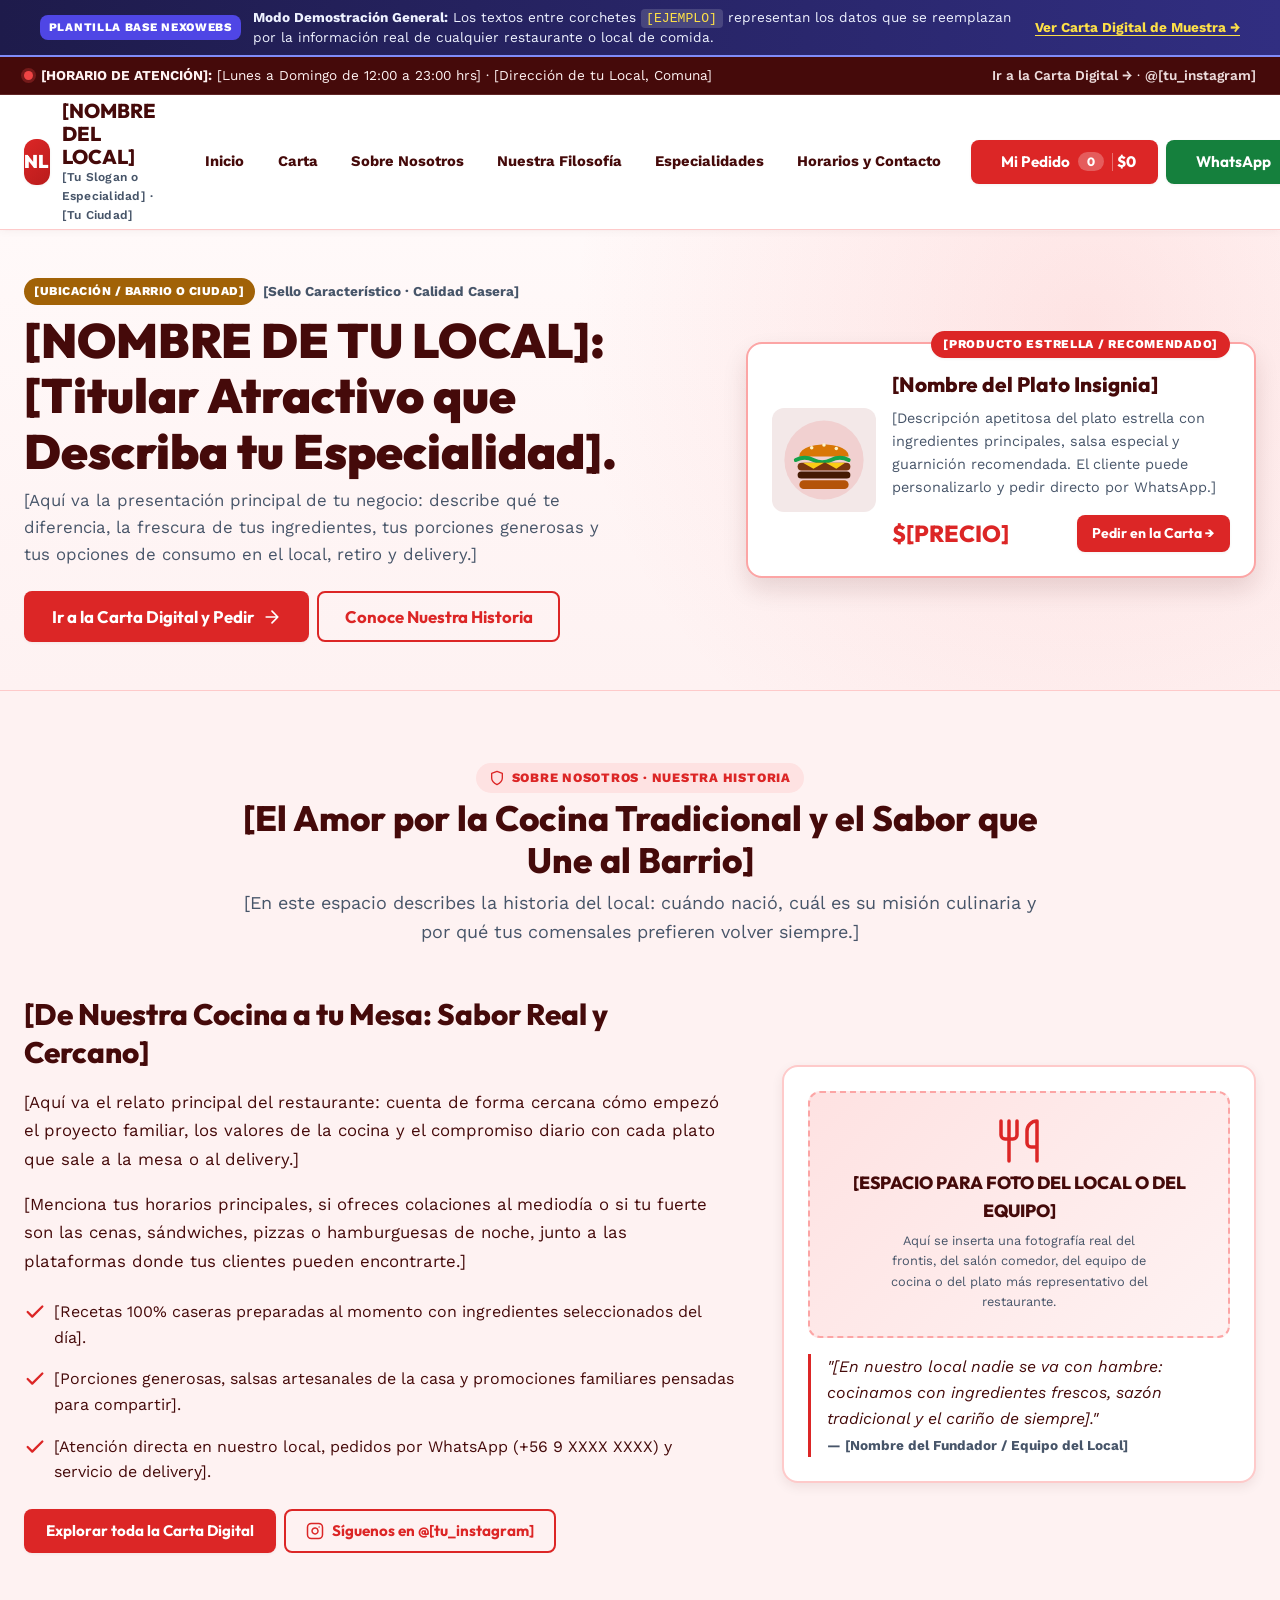
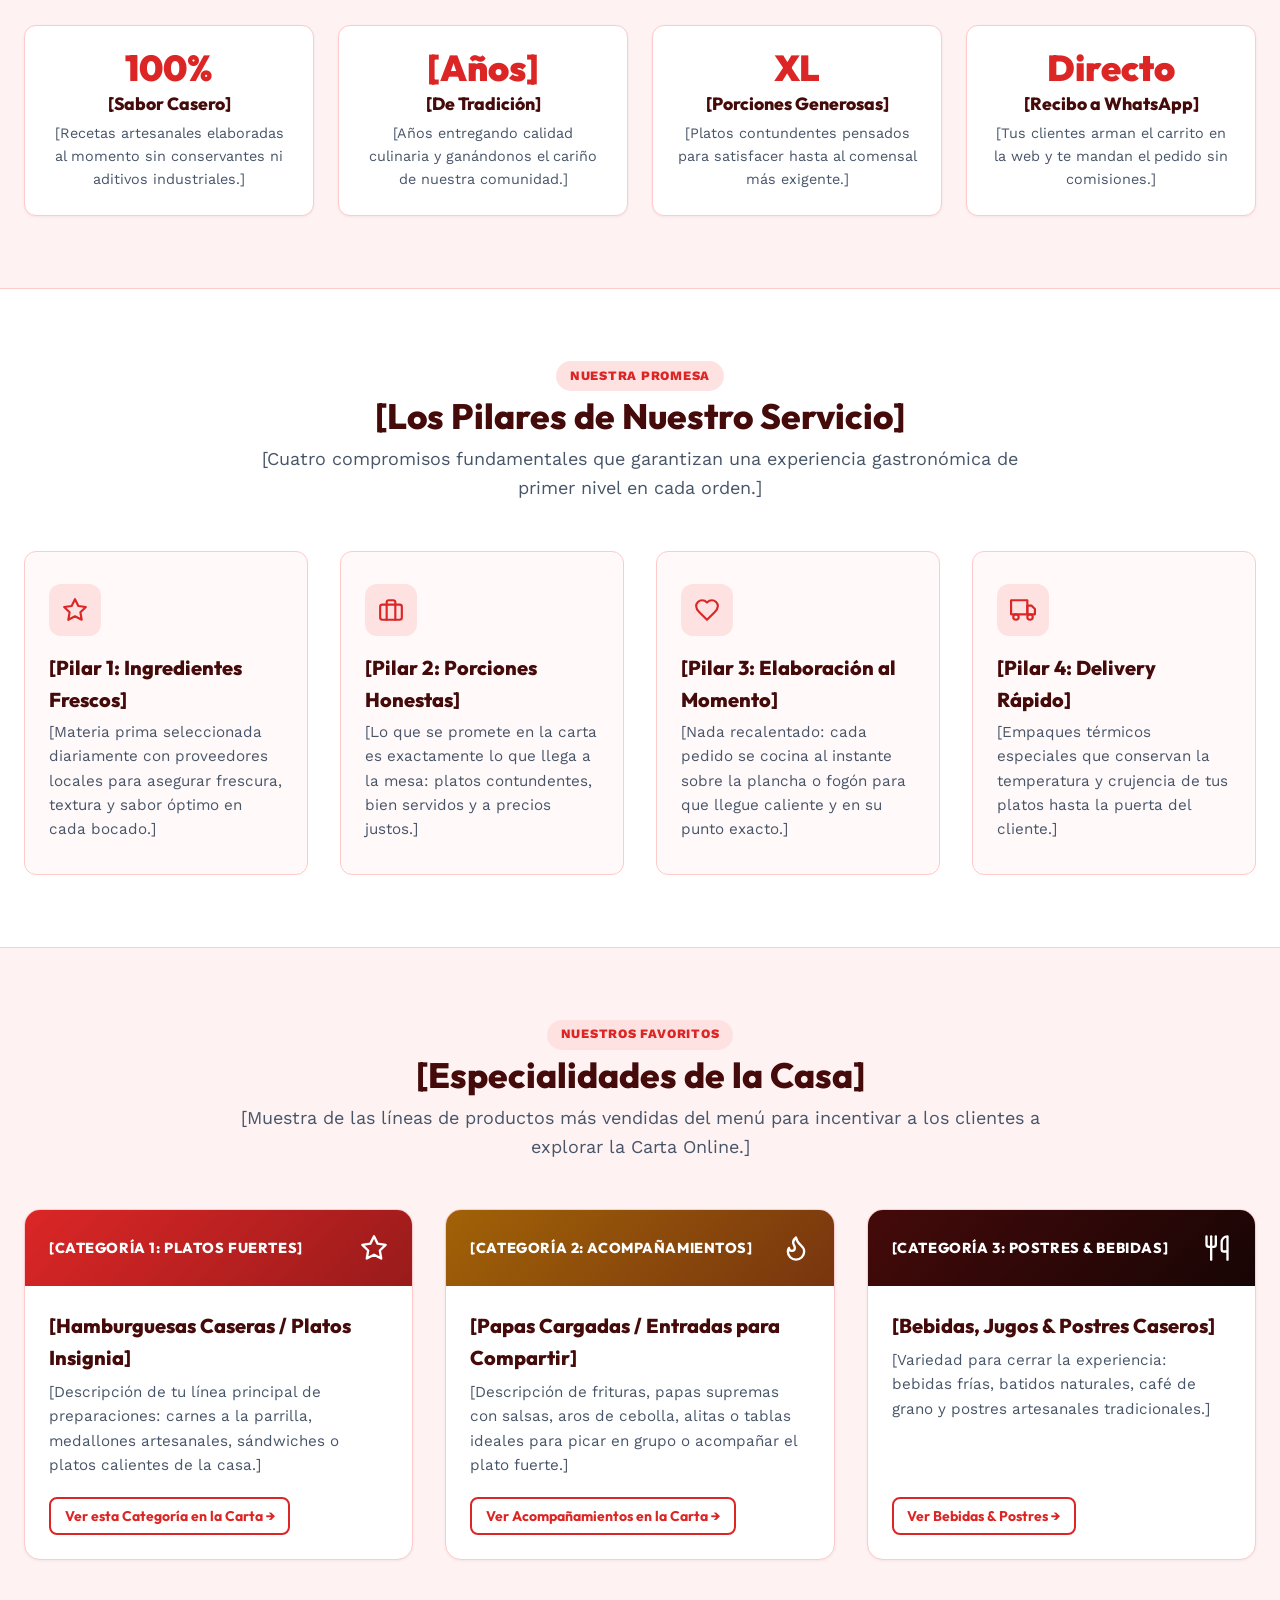
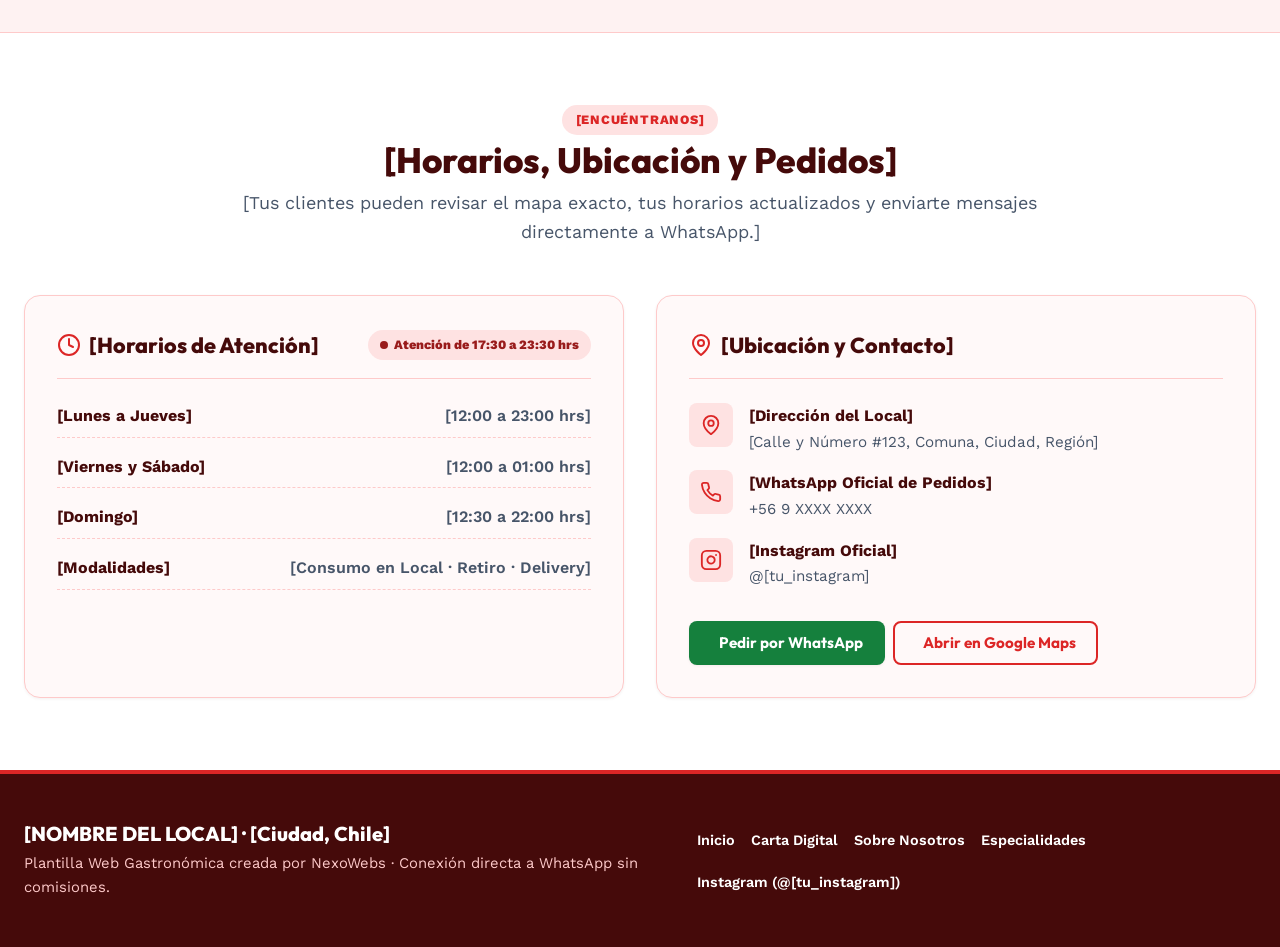
==== commit 38227e7a: "feat(header): unificar completamente el header en un solo componente idéntico y sin wrap para index " ====
--- a/Demo/index.html
+++ b/Demo/index.html
@@ -8,13 +8,13 @@
   <link rel="preconnect" href="https://fonts.googleapis.com" />
   <link rel="preconnect" href="https://fonts.gstatic.com" crossorigin />
   <link href="https://fonts.googleapis.com/css2?family=Outfit:wght@400;500;600;700;800;900&amp;family=Work+Sans:wght@400;500;600;700&amp;display=swap" rel="stylesheet" />
-  <link rel="stylesheet" href="css/styles.css?v=20261024" />
+  <link rel="stylesheet" href="css/styles.css?v=20261024b" />
 </head>
 <body>
   <!-- Accesibilidad: Saltar al contenido principal -->
   <a href="#inicio" class="skip-link">Saltar al contenido principal</a>
 
-    <!-- Banner Explicativo Modo Plantilla / Demo (Index) -->
+      <!-- Banner Explicativo Modo Plantilla / Demo (Index) -->
   <div class="template-demo-banner" role="banner" aria-label="Información de la plantilla general">
     <div class="container template-demo-banner__inner">
       <span class="template-demo-badge">PLANTILLA BASE NEXOWEBS</span>
@@ -25,7 +25,7 @@
     </div>
   </div>
 
-  <!-- Barra Superior de Estado y Horario en Vivo -->
+  <!-- Barra Superior de Estado y Horario en Vivo (IDENTICA) -->
   <aside class="status-top-bar" aria-label="Aviso de atención y pedidos">
     <div class="container status-top-bar__inner">
       <div class="status-indicator-wrap">
@@ -43,7 +43,7 @@
   </aside>
 
   <!-- ========================================================================
-       ENCABEZADO / NAVBAR COMPARTIDO
+       ENCABEZADO / NAVBAR UNIFICADO (IDENTICO PARA TODAS LAS PAGINAS)
        ======================================================================== -->
   <header class="site-header">
     <div class="container navbar">
@@ -57,26 +57,27 @@
 
       <nav aria-label="Navegación principal" class="desktop-nav">
         <ul class="nav-links">
-          <li><a href="index.html#inicio" class="nav-link is-highlight" aria-current="page">Inicio</a></li>
+          <li><a href="index.html#inicio" class="nav-link">Inicio</a></li>
+          <li><a href="carta.html" class="nav-link">Carta</a></li>
           <li><a href="index.html#sobre-nosotros" class="nav-link">Sobre Nosotros</a></li>
           <li><a href="index.html#pilares" class="nav-link">Nuestra Filosofía</a></li>
           <li><a href="index.html#especialidades" class="nav-link">Especialidades</a></li>
           <li><a href="index.html#ubicacion-horarios" class="nav-link">Horarios y Contacto</a></li>
-          <li><a href="carta.html" class="nav-link nav-link--cta">Carta Digital</a></li>
         </ul>
       </nav>
 
       <div class="nav-actions">
-        <!-- Acceso directo a la Página de la Carta con contador de pedido si existe -->
-        <a href="carta.html" class="btn btn-primary header-cart-btn" aria-label="Ir a la Carta Digital y armar tu pedido">
+        <!-- Acceso al Carrito / Pedido con contador -->
+        <button type="button" id="headerCartBtn" class="btn btn-primary header-cart-btn" aria-label="Abrir resumen de tu pedido">
           <svg viewBox="0 0 24 24" width="18" height="18" fill="none" stroke="currentColor" stroke-width="2" stroke-linecap="round" stroke-linejoin="round" aria-hidden="true">
-            <path d="M3 2v7c0 1.1.9 2 2 2h4a2 2 0 0 0 2-2V2"></path>
-            <path d="M7 2v20"></path>
-            <path d="M21 15V2v0a5 5 0 0 0-5 5v6c0 1.1.9 2 2 2h3Zm0 0v7"></path>
+            <path d="M6 2L3 6v14a2 2 0 0 0 2 2h14a2 2 0 0 0 2-2V6l-3-4Z" />
+            <path d="M3 6h18" />
+            <path d="M16 10a4 4 0 0 1-8 0" />
           </svg>
-          <span>Ver Carta &amp; Pedir</span>
+          <span>Mi Pedido</span>
           <span id="headerCartCount" class="badge-pill" aria-hidden="true">0</span>
-        </a>
+          <span id="headerCartTotal" class="header-cart-btn__total" aria-hidden="true">$0</span>
+        </button>
 
         <!-- Botón WhatsApp Directo -->
         <a
@@ -114,7 +115,7 @@
     <div id="mobile-menu" class="mobile-menu">
       <ul>
         <li><a href="index.html#inicio">Inicio</a></li>
-        <li><a href="carta.html">Carta Digital</a></li>
+        <li><a href="carta.html">Carta</a></li>
         <li><a href="index.html#sobre-nosotros">Sobre Nosotros</a></li>
         <li><a href="index.html#pilares">Nuestra Filosofía</a></li>
         <li><a href="index.html#especialidades">Especialidades</a></li>
--- a/Demo/css/styles.css
+++ b/Demo/css/styles.css
@@ -343,13 +343,30 @@
   }
 }
 
+@media (min-width: 1024px) {
+  .desktop-nav {
+  display: none;
+}
+
+@media (min-width: 1024px) {
+  .desktop-nav {
+    display: block;
+  }
+}
+}
+
 .nav-links {
   list-style: none;
   display: flex;
   align-items: center;
-  gap: 0.5rem;
+  gap: 0.35rem;
   margin: 0;
   padding: 0;
+}
+
+.nav-links li {
+  display: inline-flex;
+  flex-shrink: 0;
 }
 
 .nav-links li {
@@ -363,21 +380,23 @@
   justify-content: center !important;
   white-space: nowrap !important;
   text-decoration: none !important;
-  color: var(--color-foreground);
-  font-size: 0.925rem;
-  font-weight: 700;
-  padding: 0.45rem 0.9rem;
-  border-radius: var(--radius-sm);
-  border: 1px solid transparent;
-  transition: all var(--transition-fast);
-  line-height: 1.2;
+  color: var(--color-foreground) !important;
+  font-size: 0.92rem !important;
+  font-weight: 700 !important;
+  padding: 0.45rem 0.8rem !important;
+  border-radius: 8px !important;
+  border: 1px solid transparent !important;
+  background-color: transparent !important;
+  transition: all 150ms ease !important;
+  line-height: 1 !important;
 }
 
 .nav-link:hover {
-  background-color: var(--color-muted);
-  color: var(--color-primary);
-}
-
+  background-color: var(--color-muted) !important;
+  color: var(--color-primary) !important;
+}
+
+.nav-link.is-active,
 .nav-link.is-highlight,
 .nav-link[aria-current="page"] {
   color: var(--color-primary) !important;
@@ -385,17 +404,9 @@
   border: 1px solid var(--color-border) !important;
 }
 
-.nav-link--cta {
-  color: var(--color-primary);
-  font-weight: 800;
-}
-
-.nav-link--cta.is-highlight,
-.nav-link--cta[aria-current="page"] {
-  background-color: #FEE2E2 !important;
-  border: 1px solid var(--color-border) !important;
-  color: var(--color-primary) !important;
-}
+
+
+
 
 .nav-actions {
   display: flex;
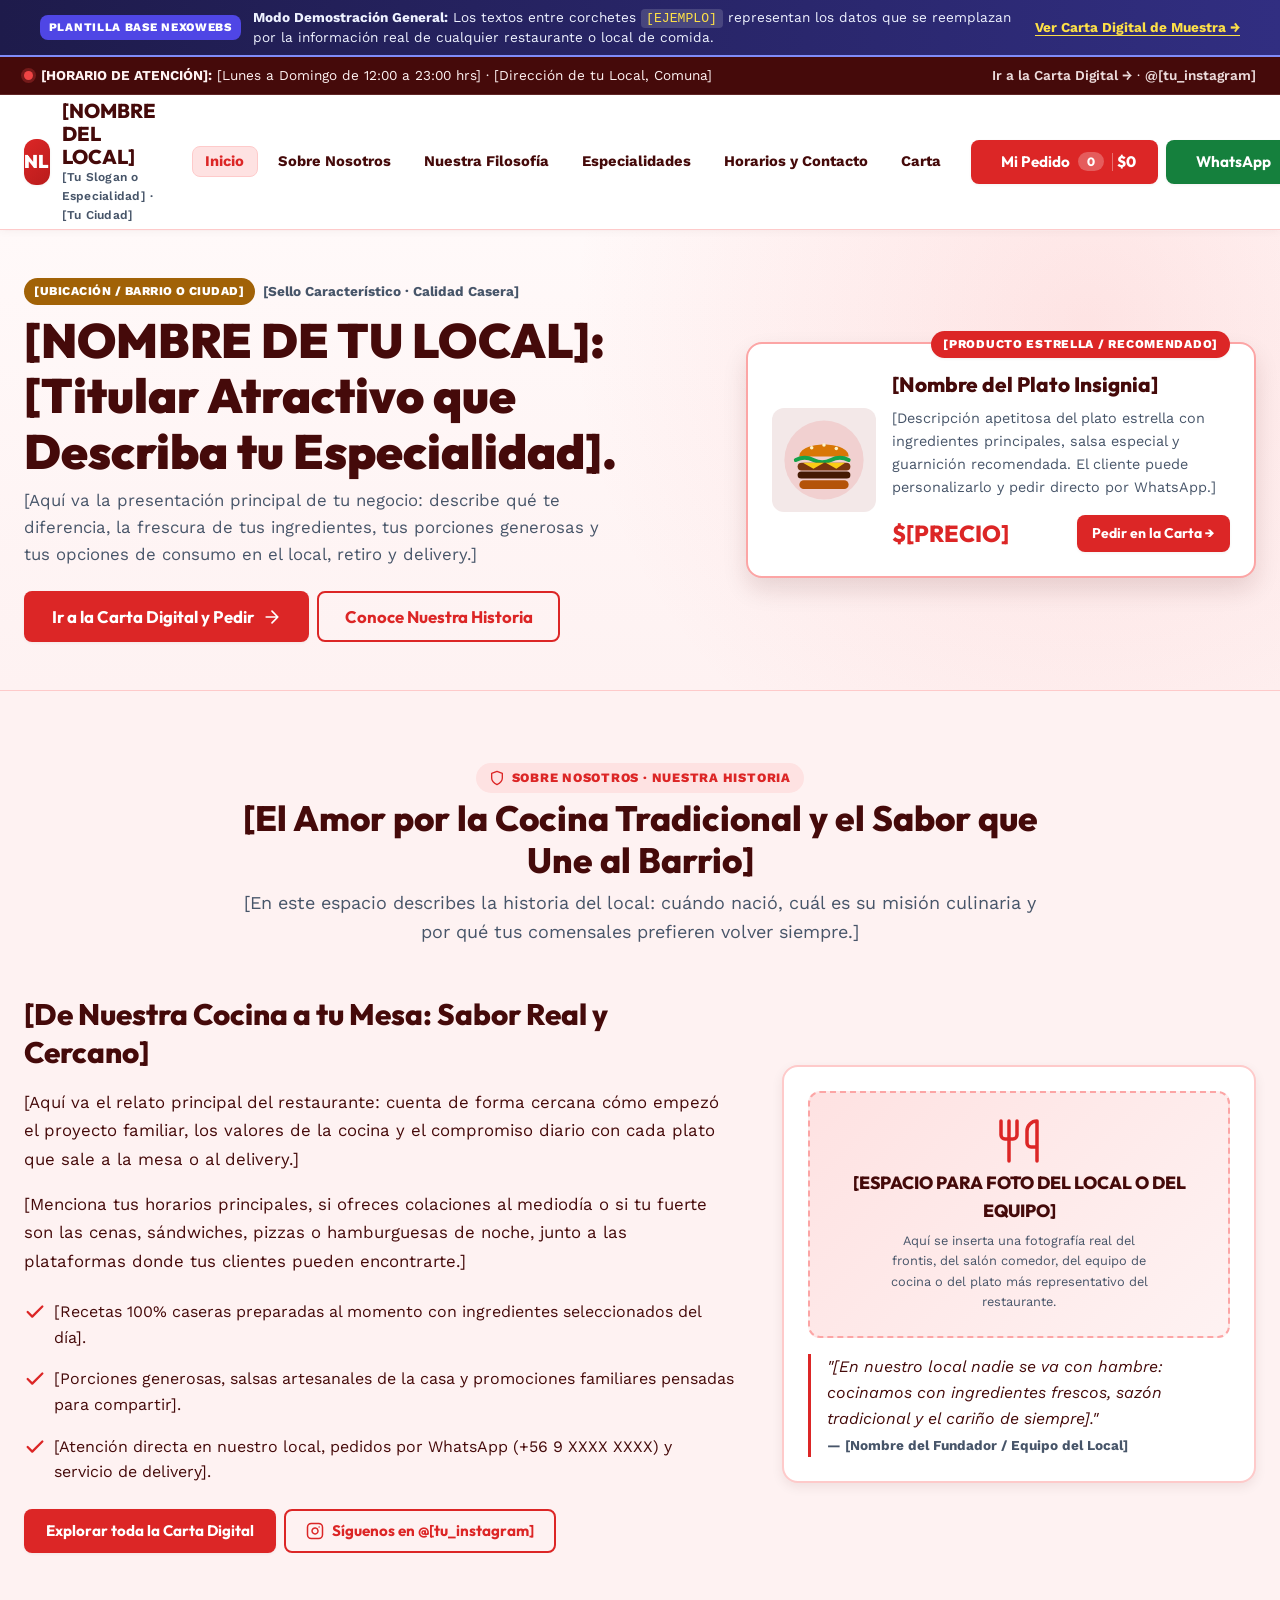
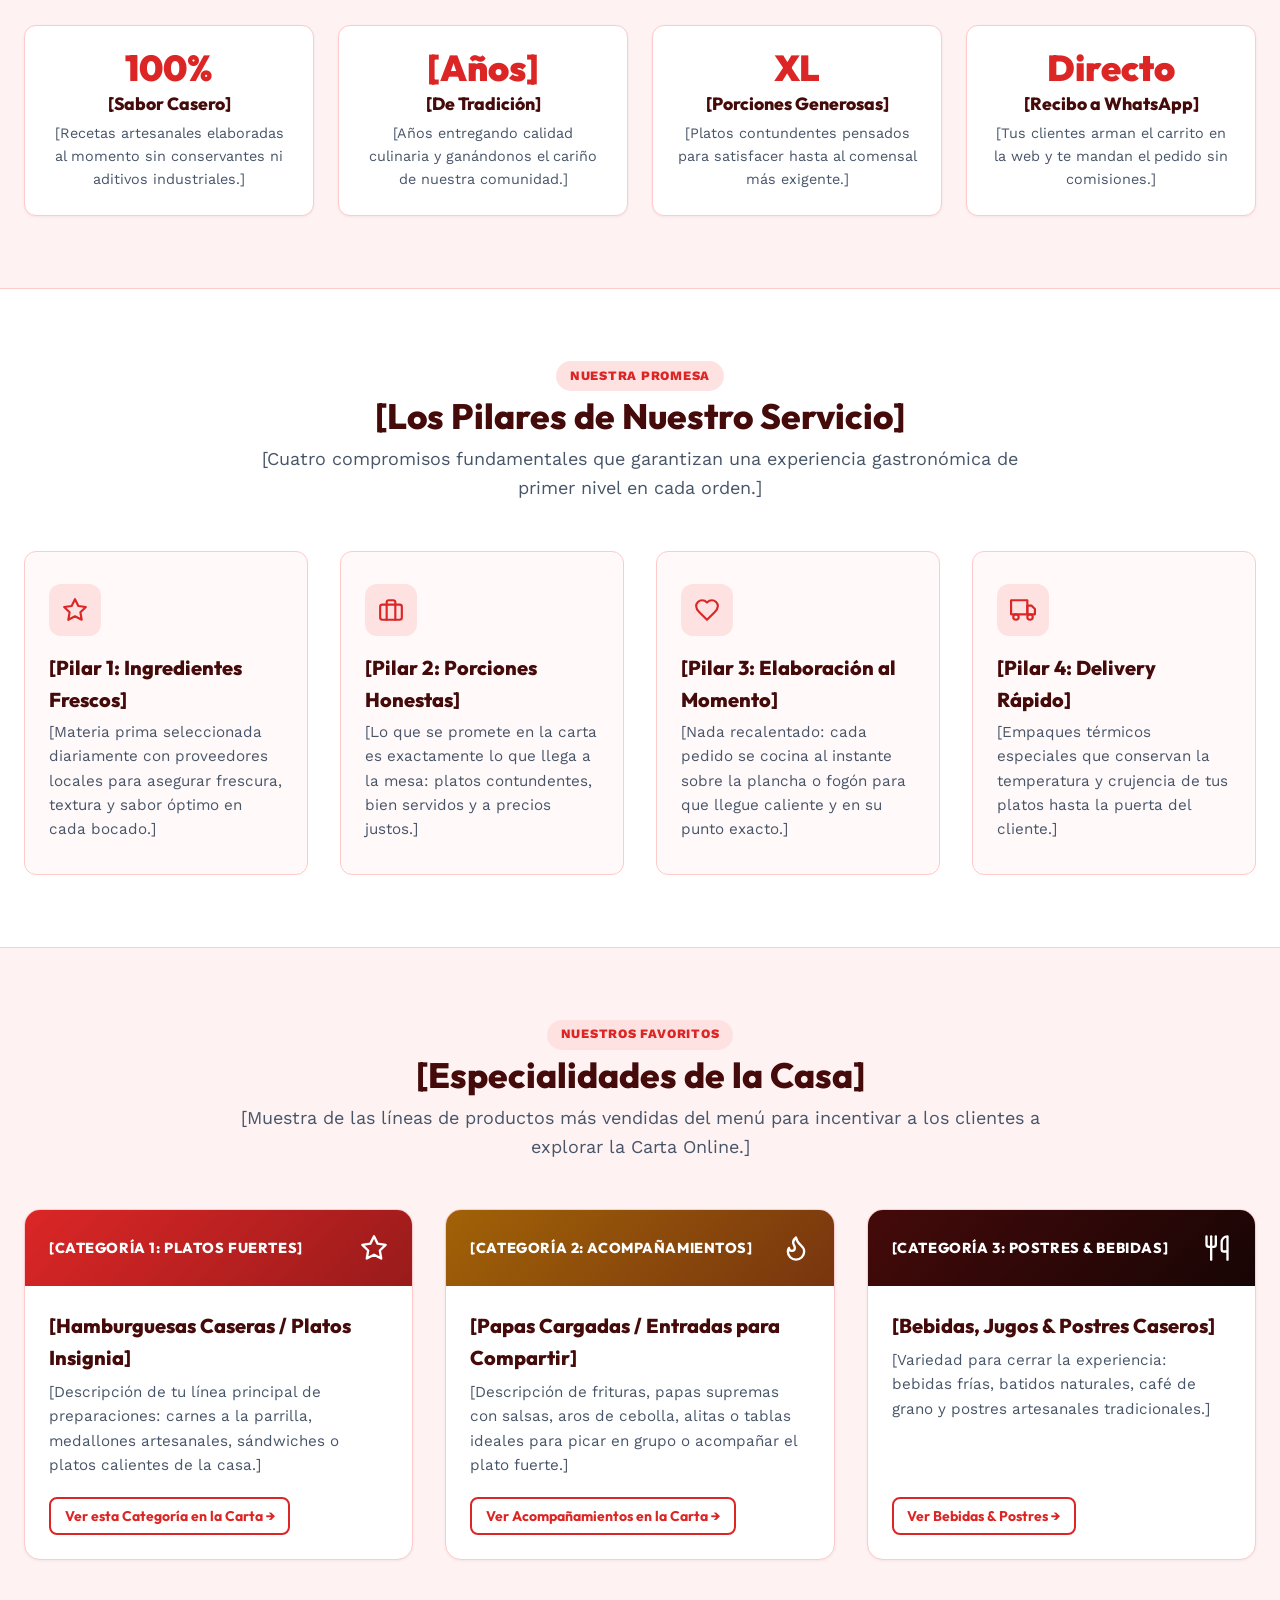
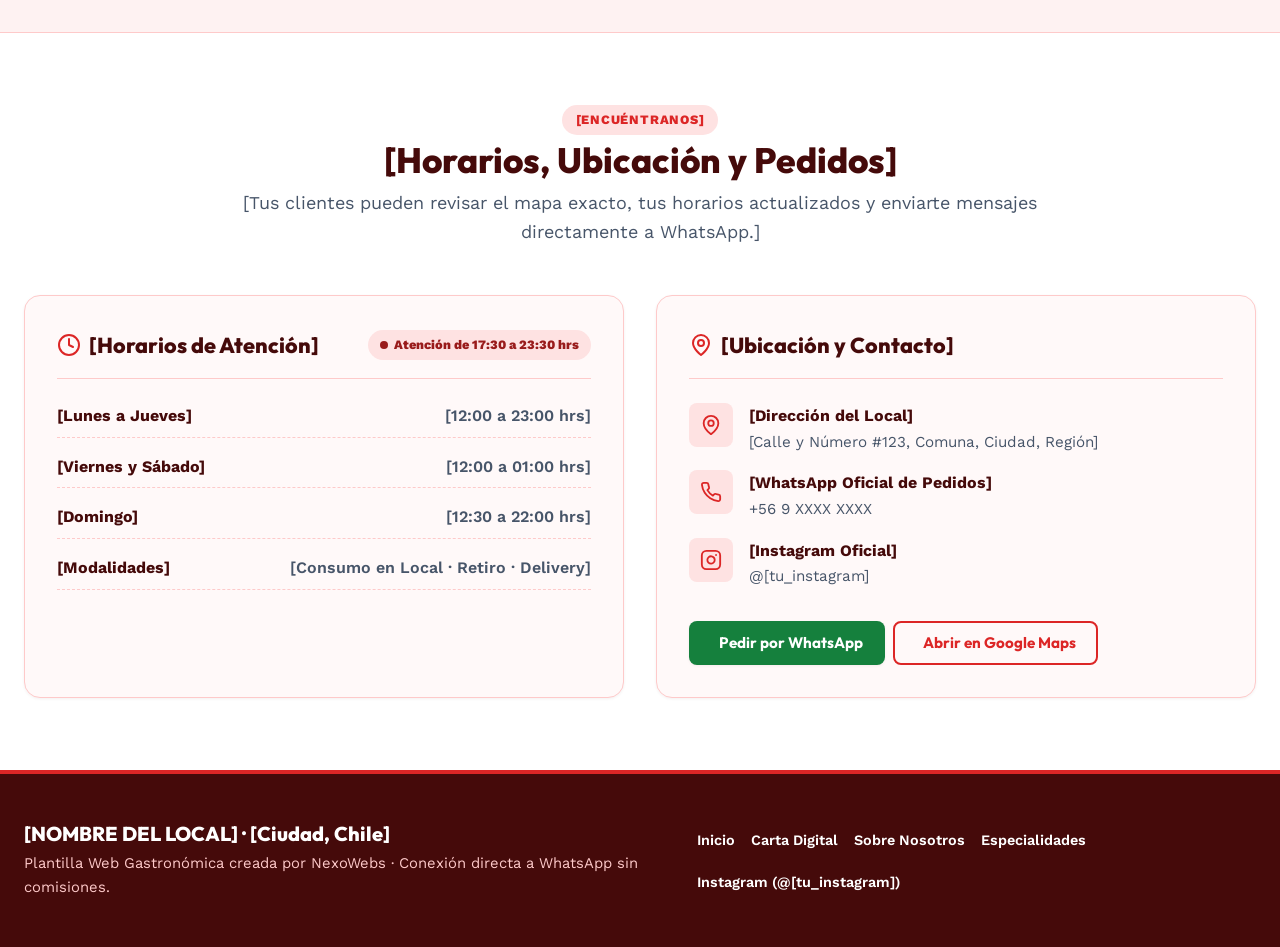
==== commit 2ffd3f0a: "feat(header): mover Carta al final del header junto a Horarios y Contacto en index, carta y Demo" ====
--- a/Demo/index.html
+++ b/Demo/index.html
@@ -1,650 +1,1300 @@
 <!DOCTYPE html>
+
 <html lang="es-CL" data-theme="light">
+
 <head>
+
   <meta charset="UTF-8" />
+
   <meta name="viewport" content="width=device-width, initial-scale=1.0" />
+
   <title>[NOMBRE DE TU LOCAL] | Inicio &amp; Sobre Nosotros · NexoWebs Demo</title>
+
   <meta name="description" content="Plantilla web gastronómica profesional y adaptable para restaurantes, cafeterías y locales de comida rápida. Incluye Landing Page, Sobre Nosotros, Carta Digital y Pedidos a WhatsApp." />
+
   <link rel="preconnect" href="https://fonts.googleapis.com" />
+
   <link rel="preconnect" href="https://fonts.gstatic.com" crossorigin />
+
   <link href="https://fonts.googleapis.com/css2?family=Outfit:wght@400;500;600;700;800;900&amp;family=Work+Sans:wght@400;500;600;700&amp;display=swap" rel="stylesheet" />
-  <link rel="stylesheet" href="css/styles.css?v=20261024b" />
+
+  <link rel="stylesheet" href="css/styles.css?v=20261024c" />
+
 </head>
+
 <body>
+
   <!-- Accesibilidad: Saltar al contenido principal -->
+
   <a href="#inicio" class="skip-link">Saltar al contenido principal</a>
 
+
+
       <!-- Banner Explicativo Modo Plantilla / Demo (Index) -->
+
   <div class="template-demo-banner" role="banner" aria-label="Información de la plantilla general">
+
     <div class="container template-demo-banner__inner">
+
       <span class="template-demo-badge">PLANTILLA BASE NEXOWEBS</span>
+
       <p class="template-demo-text">
+
         <strong>Modo Demostración General:</strong> Los textos entre corchetes <code>[EJEMPLO]</code> representan los datos que se reemplazan por la información real de cualquier restaurante o local de comida.
+
       </p>
+
       <a href="carta.html" class="template-demo-link">Ver Carta Digital de Muestra →</a>
+
     </div>
+
   </div>
 
+
+
   <!-- Barra Superior de Estado y Horario en Vivo (IDENTICA) -->
+
   <aside class="status-top-bar" aria-label="Aviso de atención y pedidos">
+
     <div class="container status-top-bar__inner">
+
       <div class="status-indicator-wrap">
+
         <span id="top-open-dot" class="status-dot-pulse" aria-hidden="true"></span>
+
         <span id="top-open-text"><strong>[HORARIO DE ATENCIÓN]:</strong> [Lunes a Domingo de 12:00 a 23:00 hrs] · [Dirección de tu Local, Comuna]</span>
+
       </div>
+
       <div class="status-top-bar__links">
+
         <a href="carta.html" class="top-social-link">Ir a la Carta Digital →</a>
+
         <span aria-hidden="true">·</span>
+
         <a href="https://instagram.com" target="_blank" rel="noopener noreferrer" class="top-social-link">
+
           @[tu_instagram]
+
         </a>
+
       </div>
+
     </div>
+
   </aside>
 
+
+
   <!-- ========================================================================
+
        ENCABEZADO / NAVBAR UNIFICADO (IDENTICO PARA TODAS LAS PAGINAS)
+
        ======================================================================== -->
+
   <header class="site-header">
+
     <div class="container navbar">
+
       <a href="index.html#inicio" class="brand-logo" aria-label="Inicio">
+
         <span class="brand-icon" aria-hidden="true">NL</span>
+
         <span class="brand-text">
+
           <span class="brand-name">[NOMBRE DEL LOCAL]</span>
+
           <span class="brand-tag">[Tu Slogan o Especialidad] · [Tu Ciudad]</span>
+
         </span>
+
       </a>
 
+
+
       <nav aria-label="Navegación principal" class="desktop-nav">
+
         <ul class="nav-links">
-          <li><a href="index.html#inicio" class="nav-link">Inicio</a></li>
+
+          <li><a href="index.html#inicio" class="nav-link" aria-current="page">Inicio</a></li>
+
+          <li><a href="index.html#sobre-nosotros" class="nav-link">Sobre Nosotros</a></li>
+
+          <li><a href="index.html#pilares" class="nav-link">Nuestra Filosofía</a></li>
+
+          <li><a href="index.html#especialidades" class="nav-link">Especialidades</a></li>
+
+          <li><a href="index.html#ubicacion-horarios" class="nav-link">Horarios y Contacto</a></li>
+
           <li><a href="carta.html" class="nav-link">Carta</a></li>
-          <li><a href="index.html#sobre-nosotros" class="nav-link">Sobre Nosotros</a></li>
-          <li><a href="index.html#pilares" class="nav-link">Nuestra Filosofía</a></li>
-          <li><a href="index.html#especialidades" class="nav-link">Especialidades</a></li>
-          <li><a href="index.html#ubicacion-horarios" class="nav-link">Horarios y Contacto</a></li>
+
         </ul>
+
       </nav>
 
+
+
       <div class="nav-actions">
+
         <!-- Acceso al Carrito / Pedido con contador -->
+
         <button type="button" id="headerCartBtn" class="btn btn-primary header-cart-btn" aria-label="Abrir resumen de tu pedido">
+
           <svg viewBox="0 0 24 24" width="18" height="18" fill="none" stroke="currentColor" stroke-width="2" stroke-linecap="round" stroke-linejoin="round" aria-hidden="true">
+
             <path d="M6 2L3 6v14a2 2 0 0 0 2 2h14a2 2 0 0 0 2-2V6l-3-4Z" />
+
             <path d="M3 6h18" />
+
             <path d="M16 10a4 4 0 0 1-8 0" />
+
           </svg>
+
           <span>Mi Pedido</span>
+
           <span id="headerCartCount" class="badge-pill" aria-hidden="true">0</span>
+
           <span id="headerCartTotal" class="header-cart-btn__total" aria-hidden="true">$0</span>
+
         </button>
 
+
+
         <!-- Botón WhatsApp Directo -->
+
         <a
+
           href="https://wa.me/56912345678?text=Hola%20quiero%20hacer%20un%20pedido"
+
           target="_blank"
+
           rel="noopener noreferrer"
+
           class="btn btn-whatsapp nav-wa-btn"
+
           aria-label="Hablar por WhatsApp con el local"
+
         >
+
           <svg viewBox="0 0 24 24" width="18" height="18" fill="currentColor" aria-hidden="true">
+
             <path d="M17.47 14.38c-.3-.15-1.75-.86-2.02-.96-.27-.1-.47-.15-.67.15-.2.3-.77.96-.94 1.16-.17.2-.35.22-.64.07-.3-.15-1.25-.46-2.38-1.47-.88-.79-1.47-1.76-1.65-2.06-.17-.3-.02-.46.13-.6.13-.14.3-.35.45-.52.15-.17.2-.3.3-.5.1-.2.05-.37-.03-.52-.07-.15-.67-1.61-.92-2.2-.24-.58-.49-.5-.67-.51h-.57c-.2 0-.52.07-.79.37-.27.3-1.04 1.02-1.04 2.48s1.07 2.88 1.21 3.08c.15.2 2.1 3.2 5.08 4.49.71.31 1.26.49 1.7.63.71.22 1.36.19 1.87.12.57-.09 1.75-.72 2-1.41.25-.69.25-1.29.17-1.41-.07-.12-.27-.2-.57-.35M12.05 21.5h-.01a9.4 9.4 0 0 1-4.8-1.31l-.34-.2-3.57.93.95-3.48-.22-.36a9.4 9.4 0 0 1-1.44-5.02c0-5.2 4.24-9.44 9.45-9.44a9.4 9.4 0 0 1 9.44 9.45c0 5.2-4.24 9.43-9.45 9.43m8.04-17.47A11.3 11.3 0 0 0 12.05.7C5.78.7.68 5.8.68 12.06c0 2 .52 3.96 1.52 5.68L.58 23.7l6.1-1.6a11.3 11.3 0 0 0 5.36 1.37h.01c6.26 0 11.36-5.1 11.37-11.37a11.3 11.3 0 0 0-3.33-8.04" />
+
           </svg>
+
           <span>WhatsApp</span>
+
         </a>
 
+
+
         <!-- Botón Menú Móvil -->
+
         <button
+
           type="button"
+
           id="menu-toggle"
+
           class="menu-toggle"
+
           aria-expanded="false"
+
           aria-controls="mobile-menu"
+
           aria-label="Abrir menú de navegación"
+
         >
+
           <svg width="24" height="24" viewBox="0 0 24 24" fill="none" stroke="currentColor" stroke-width="2" stroke-linecap="round" stroke-linejoin="round" aria-hidden="true">
+
             <line x1="3" y1="6" x2="21" y2="6"></line>
+
             <line x1="3" y1="12" x2="21" y2="12"></line>
+
             <line x1="3" y1="18" x2="21" y2="18"></line>
+
           </svg>
+
         </button>
+
       </div>
+
     </div>
 
+
+
     <!-- Menú Móvil Desplegable -->
+
     <div id="mobile-menu" class="mobile-menu">
+
       <ul>
+
         <li><a href="index.html#inicio">Inicio</a></li>
+
+        <li><a href="index.html#sobre-nosotros">Sobre Nosotros</a></li>
+
+        <li><a href="index.html#pilares">Nuestra Filosofía</a></li>
+
+        <li><a href="index.html#especialidades">Especialidades</a></li>
+
+        <li><a href="index.html#ubicacion-horarios">Horarios y Contacto</a></li>
+
         <li><a href="carta.html">Carta</a></li>
-        <li><a href="index.html#sobre-nosotros">Sobre Nosotros</a></li>
-        <li><a href="index.html#pilares">Nuestra Filosofía</a></li>
-        <li><a href="index.html#especialidades">Especialidades</a></li>
-        <li><a href="index.html#ubicacion-horarios">Horarios y Contacto</a></li>
+
       </ul>
+
       <div class="mobile-menu-ctas">
+
         <a href="carta.html" class="btn btn-primary btn-block">
+
           Ver Carta Digital y Armar Pedido
+
         </a>
+
         <a
+
           href="https://wa.me/56912345678?text=Hola%20quiero%20hacer%20un%20pedido"
+
           target="_blank"
+
           rel="noopener noreferrer"
+
           class="btn btn-whatsapp btn-block"
+
         >
+
           WhatsApp Directo (+56 9 XXXX XXXX)
+
         </a>
+
       </div>
+
     </div>
+
   </header>
 
+
+
   <main>
+
     <!-- ======================================================================
+
          HERO PRINCIPAL / LANDING PAGE GENERAL (#inicio)
+
          ====================================================================== -->
+
     <section id="inicio" class="hero-strip" aria-labelledby="hero-heading">
+
       <div class="container hero-strip__grid">
+
         <div class="hero-strip__content">
+
           <div class="hero-strip__eyebrow">
+
             <span class="chip chip--highlight">[UBICACIÓN / BARRIO O CIUDAD]</span>
+
             <span class="hero-strip__steps">[Sello Característico · Calidad Casera]</span>
+
           </div>
+
           <h1 id="hero-heading" class="hero-strip__title">
+
             [NOMBRE DE TU LOCAL]: [Titular Atractivo que Describa tu Especialidad].
+
           </h1>
+
           <p class="hero-strip__subtitle">
+
             [Aquí va la presentación principal de tu negocio: describe qué te diferencia, la frescura de tus ingredientes, tus porciones generosas y tus opciones de consumo en el local, retiro y delivery.]
+
           </p>
+
           <div class="hero-strip__actions">
+
             <a href="carta.html" class="btn btn-primary btn-lg">
+
               <span>Ir a la Carta Digital y Pedir</span>
+
               <svg viewBox="0 0 24 24" width="20" height="20" fill="none" stroke="currentColor" stroke-width="2" stroke-linecap="round" stroke-linejoin="round" aria-hidden="true">
+
                 <path d="M5 12h14M12 5l7 7-7 7" />
+
               </svg>
+
             </a>
+
             <a href="#sobre-nosotros" class="btn btn-secondary btn-lg">
+
               <span>Conoce Nuestra Historia</span>
+
             </a>
+
           </div>
+
         </div>
 
+
+
         <!-- Tarjeta Destacada con Acceso a la Carta -->
+
         <aside class="promo-spotlight" aria-label="Acceso rápido al producto destacado">
+
           <div class="promo-spotlight__badge">[PRODUCTO ESTRELLA / RECOMENDADO]</div>
+
           <div class="promo-spotlight__body">
+
             <div class="promo-spotlight__visual" aria-hidden="true">
+
               <svg viewBox="0 0 100 100" class="food-illustration" role="img" aria-hidden="true">
+
                 <circle cx="50" cy="50" r="45" fill="currentColor" opacity="0.12" />
+
                 <path d="M22 46 C22 28, 78 28, 78 46 Z" fill="#D97706" />
+
                 <circle cx="36" cy="36" r="2" fill="#FEF3C7" />
+
                 <circle cx="50" cy="33" r="2" fill="#FEF3C7" />
+
                 <circle cx="64" cy="37" r="2" fill="#FEF3C7" />
+
                 <path d="M18 50 Q28 45 38 50 T58 50 T78 50" stroke="#16A34A" stroke-width="4.5" fill="none" stroke-linecap="round" />
+
                 <rect x="20" y="53" width="60" height="9" rx="4.5" fill="#78350F" />
+
                 <polygon points="26,53 38,60 50,53" fill="#FACC15" />
+
                 <polygon points="52,53 64,60 74,53" fill="#FACC15" />
+
                 <rect x="20" y="63" width="60" height="8" rx="4" fill="#451A03" />
+
                 <rect x="22" y="73" width="56" height="10" rx="5" fill="#B45309" />
+
               </svg>
-            </div>
+
+            </div>
+
             <div class="promo-spotlight__info">
+
               <h2 class="promo-spotlight__title">[Nombre del Plato Insignia]</h2>
+
               <p class="promo-spotlight__desc">[Descripción apetitosa del plato estrella con ingredientes principales, salsa especial y guarnición recomendada. El cliente puede personalizarlo y pedir directo por WhatsApp.]</p>
+
               <div class="promo-spotlight__footer">
+
                 <div class="price-block">
+
                   <span class="price-block__current">$[PRECIO]</span>
+
                 </div>
+
                 <a href="carta.html" class="btn btn-primary btn-sm">
+
                   Pedir en la Carta →
+
                 </a>
+
               </div>
-            </div>
+
+            </div>
+
           </div>
+
         </aside>
+
       </div>
+
     </section>
 
+
+
     <!-- ======================================================================
+
          SECCIÓN PRINCIPAL: SOBRE NOSOTROS (#sobre-nosotros)
+
          ====================================================================== -->
+
     <section id="sobre-nosotros" class="about-section" aria-labelledby="about-heading">
+
       <div class="container">
+
         <div class="about-header">
+
           <span class="section-badge">
+
             <svg width="16" height="16" viewBox="0 0 24 24" fill="none" stroke="currentColor" stroke-width="2" stroke-linecap="round" stroke-linejoin="round" aria-hidden="true">
+
               <path d="M12 22s8-4 8-10V5l-8-3-8 3v7c0 6 8 10 8 10z"></path>
+
             </svg>
+
             Sobre Nosotros · Nuestra Historia
+
           </span>
+
           <h2 id="about-heading" class="section-title">
+
             [El Amor por la Cocina Tradicional y el Sabor que Une al Barrio]
+
           </h2>
+
           <p class="section-subtitle">
+
             [En este espacio describes la historia del local: cuándo nació, cuál es su misión culinaria y por qué tus comensales prefieren volver siempre.]
+
           </p>
+
         </div>
 
+
+
         <!-- Historia + Tarjeta Visual Personalizable -->
+
         <div class="about-story-grid">
+
           <div class="story-content">
+
             <h3>[De Nuestra Cocina a tu Mesa: Sabor Real y Cercano]</h3>
+
             <p>
+
               [Aquí va el relato principal del restaurante: cuenta de forma cercana cómo empezó el proyecto familiar, los valores de la cocina y el compromiso diario con cada plato que sale a la mesa o al delivery.]
+
             </p>
+
             <p>
+
               [Menciona tus horarios principales, si ofreces colaciones al mediodía o si tu fuerte son las cenas, sándwiches, pizzas o hamburguesas de noche, junto a las plataformas donde tus clientes pueden encontrarte.]
+
             </p>
 
+
+
             <ul class="story-highlights">
+
               <li>
+
                 <svg viewBox="0 0 24 24" fill="none" stroke="currentColor" stroke-width="2.5" stroke-linecap="round" stroke-linejoin="round" aria-hidden="true">
+
                   <polyline points="20 6 9 17 4 12"></polyline>
+
                 </svg>
+
                 <span>[Recetas 100% caseras preparadas al momento con ingredientes seleccionados del día].</span>
+
               </li>
+
               <li>
+
                 <svg viewBox="0 0 24 24" fill="none" stroke="currentColor" stroke-width="2.5" stroke-linecap="round" stroke-linejoin="round" aria-hidden="true">
+
                   <polyline points="20 6 9 17 4 12"></polyline>
+
                 </svg>
+
                 <span>[Porciones generosas, salsas artesanales de la casa y promociones familiares pensadas para compartir].</span>
+
               </li>
+
               <li>
+
                 <svg viewBox="0 0 24 24" fill="none" stroke="currentColor" stroke-width="2.5" stroke-linecap="round" stroke-linejoin="round" aria-hidden="true">
+
                   <polyline points="20 6 9 17 4 12"></polyline>
+
                 </svg>
+
                 <span>[Atención directa en nuestro local, pedidos por WhatsApp (+56 9 XXXX XXXX) y servicio de delivery].</span>
+
               </li>
+
             </ul>
 
+
+
             <div class="cta-group">
+
               <a href="carta.html" class="btn btn-primary">
+
                 <span>Explorar toda la Carta Digital</span>
+
               </a>
+
               <a
+
                 href="https://instagram.com"
+
                 target="_blank"
+
                 rel="noopener noreferrer"
+
                 class="btn btn-secondary"
+
               >
+
                 <svg viewBox="0 0 24 24" width="18" height="18" fill="none" stroke="currentColor" stroke-width="2" stroke-linecap="round" stroke-linejoin="round" aria-hidden="true">
+
                   <rect width="20" height="20" x="2" y="2" rx="5" ry="5"></rect>
+
                   <path d="M16 11.37A4 4 0 1 1 12.63 8 4 4 0 0 1 16 11.37z"></path>
+
                   <line x1="17.5" x2="17.51" y1="6.5" y2="6.5"></line>
+
                 </svg>
+
                 <span>Síguenos en @[tu_instagram]</span>
+
               </a>
-            </div>
+
+            </div>
+
           </div>
 
+
+
           <!-- Bloque Visual de Identidad Local -->
+
           <aside class="story-showcase-card" aria-label="Espacio visual del negocio">
+
             <div class="showcase-image-placeholder">
+
               <svg viewBox="0 0 24 24" fill="none" stroke="currentColor" stroke-width="1.75" stroke-linecap="round" stroke-linejoin="round" aria-hidden="true">
+
                 <path d="M3 2v7c0 1.1.9 2 2 2h4a2 2 0 0 0 2-2V2"></path>
+
                 <path d="M7 2v20"></path>
+
                 <path d="M21 15V2v0a5 5 0 0 0-5 5v6c0 1.1.9 2 2 2h3Zm0 0v7"></path>
+
               </svg>
+
               <span>[ESPACIO PARA FOTO DEL LOCAL O DEL EQUIPO]</span>
+
               <small>
+
                 Aquí se inserta una fotografía real del frontis, del salón comedor, del equipo de cocina o del plato más representativo del restaurante.
+
               </small>
-            </div>
+
+            </div>
+
             <blockquote class="showcase-quote">
+
               "[En nuestro local nadie se va con hambre: cocinamos con ingredientes frescos, sazón tradicional y el cariño de siempre]."
+
               <cite>— [Nombre del Fundador / Equipo del Local]</cite>
+
             </blockquote>
+
           </aside>
+
         </div>
 
+
+
         <!-- Cifras / Hitos del Negocio -->
+
         <div class="stats-grid" aria-label="Cifras destacadas del negocio">
+
           <article class="stat-card">
+
             <span class="stat-number">100%</span>
+
             <h3 class="stat-label">[Sabor Casero]</h3>
+
             <p class="stat-desc">[Recetas artesanales elaboradas al momento sin conservantes ni aditivos industriales.]</p>
+
           </article>
 
+
+
           <article class="stat-card">
+
             <span class="stat-number">[Años]</span>
+
             <h3 class="stat-label">[De Tradición]</h3>
+
             <p class="stat-desc">[Años entregando calidad culinaria y ganándonos el cariño de nuestra comunidad.]</p>
+
           </article>
 
+
+
           <article class="stat-card">
+
             <span class="stat-number">XL</span>
+
             <h3 class="stat-label">[Porciones Generosas]</h3>
+
             <p class="stat-desc">[Platos contundentes pensados para satisfacer hasta al comensal más exigente.]</p>
+
           </article>
 
+
+
           <article class="stat-card">
+
             <span class="stat-number">Directo</span>
+
             <h3 class="stat-label">[Recibo a WhatsApp]</h3>
+
             <p class="stat-desc">[Tus clientes arman el carrito en la web y te mandan el pedido sin comisiones.]</p>
+
           </article>
+
         </div>
+
       </div>
+
     </section>
 
+
+
     <!-- ======================================================================
+
          NUESTRA FILOSOFÍA / PILARES (#pilares)
+
          ====================================================================== -->
+
     <section id="pilares" class="pillars-section" aria-labelledby="pillars-heading">
+
       <div class="container">
+
         <div class="about-header">
+
           <span class="section-badge">Nuestra Promesa</span>
+
           <h2 id="pillars-heading" class="section-title">[Los Pilares de Nuestro Servicio]</h2>
+
           <p class="section-subtitle">
+
             [Cuatro compromisos fundamentales que garantizan una experiencia gastronómica de primer nivel en cada orden.]
+
           </p>
+
         </div>
 
+
+
         <div class="pillars-grid">
+
           <article class="pillar-card">
+
             <div class="pillar-icon" aria-hidden="true">
+
               <svg viewBox="0 0 24 24" fill="none" stroke="currentColor" stroke-width="2" stroke-linecap="round" stroke-linejoin="round">
+
                 <path d="M12 2l3.09 6.26L22 9.27l-5 4.87 1.18 6.88L12 17.77l-6.18 3.25L7 14.14 2 9.27l6.91-1.01L12 2z"></path>
+
               </svg>
-            </div>
+
+            </div>
+
             <h3>[Pilar 1: Ingredientes Frescos]</h3>
+
             <p>
+
               [Materia prima seleccionada diariamente con proveedores locales para asegurar frescura, textura y sabor óptimo en cada bocado.]
+
             </p>
+
           </article>
 
+
+
           <article class="pillar-card">
+
             <div class="pillar-icon" aria-hidden="true">
+
               <svg viewBox="0 0 24 24" fill="none" stroke="currentColor" stroke-width="2" stroke-linecap="round" stroke-linejoin="round">
+
                 <rect x="2" y="7" width="20" height="14" rx="2" ry="2"></rect>
+
                 <path d="M16 21V5a2 2 0 0 0-2-2h-4a2 2 0 0 0-2 2v16"></path>
+
               </svg>
-            </div>
+
+            </div>
+
             <h3>[Pilar 2: Porciones Honestas]</h3>
+
             <p>
+
               [Lo que se promete en la carta es exactamente lo que llega a la mesa: platos contundentes, bien servidos y a precios justos.]
+
             </p>
+
           </article>
 
+
+
           <article class="pillar-card">
+
             <div class="pillar-icon" aria-hidden="true">
+
               <svg viewBox="0 0 24 24" fill="none" stroke="currentColor" stroke-width="2" stroke-linecap="round" stroke-linejoin="round">
+
                 <path d="M19 14c1.49-1.46 3-3.21 3-5.5A5.5 5.5 0 0 0 16.5 3c-1.76 0-3 .5-4.5 2-1.5-1.5-2.74-2-4.5-2A5.5 5.5 0 0 0 2 8.5c0 2.3 1.5 4.05 3 5.5l7 7Z"></path>
+
               </svg>
-            </div>
+
+            </div>
+
             <h3>[Pilar 3: Elaboración al Momento]</h3>
+
             <p>
+
               [Nada recalentado: cada pedido se cocina al instante sobre la plancha o fogón para que llegue caliente y en su punto exacto.]
+
             </p>
+
           </article>
 
+
+
           <article class="pillar-card">
+
             <div class="pillar-icon" aria-hidden="true">
+
               <svg viewBox="0 0 24 24" fill="none" stroke="currentColor" stroke-width="2" stroke-linecap="round" stroke-linejoin="round">
+
                 <rect x="1" y="3" width="15" height="13"></rect>
+
                 <polygon points="16 8 20 8 23 11 23 16 16 16 16 8"></polygon>
+
                 <circle cx="5.5" cy="18.5" r="2.5"></circle>
+
                 <circle cx="18.5" cy="18.5" r="2.5"></circle>
+
               </svg>
-            </div>
+
+            </div>
+
             <h3>[Pilar 4: Delivery Rápido]</h3>
+
             <p>
+
               [Empaques térmicos especiales que conservan la temperatura y crujencia de tus platos hasta la puerta del cliente.]
+
             </p>
+
           </article>
+
         </div>
+
       </div>
+
     </section>
 
+
+
     <!-- ======================================================================
+
          SELLOS DE LA CASA / ESPECIALIDADES (#especialidades)
+
          ====================================================================== -->
+
     <section id="especialidades" class="specialties-section" aria-labelledby="specialties-heading">
+
       <div class="container">
+
         <div class="about-header">
+
           <span class="section-badge">Nuestros Favoritos</span>
+
           <h2 id="specialties-heading" class="section-title">[Especialidades de la Casa]</h2>
+
           <p class="section-subtitle">
+
             [Muestra de las líneas de productos más vendidas del menú para incentivar a los clientes a explorar la Carta Online.]
+
           </p>
+
         </div>
 
+
+
         <div class="specialties-grid">
+
           <!-- Especialidad 1 -->
+
           <article class="specialty-card">
+
             <div class="specialty-banner">
+
               <span class="specialty-tag">[CATEGORÍA 1: PLATOS FUERTES]</span>
+
               <svg width="28" height="28" viewBox="0 0 24 24" fill="none" stroke="currentColor" stroke-width="2" stroke-linecap="round" stroke-linejoin="round" aria-hidden="true">
+
                 <polygon points="12 2 15.09 8.26 22 9.27 17 14.14 18.18 21.02 12 17.77 5.82 21.02 7 14.14 2 9.27 8.91 8.26 12 2"></polygon>
+
               </svg>
-            </div>
+
+            </div>
+
             <div class="specialty-body">
+
               <div>
+
                 <h3>[Hamburguesas Caseras / Platos Insignia]</h3>
+
                 <p>
+
                   [Descripción de tu línea principal de preparaciones: carnes a la parrilla, medallones artesanales, sándwiches o platos calientes de la casa.]
+
                 </p>
+
               </div>
+
               <div class="specialty-action">
+
                 <a href="carta.html?cat=burgers" class="btn btn-secondary btn-sm">
+
                   Ver esta Categoría en la Carta →
+
                 </a>
+
               </div>
-            </div>
+
+            </div>
+
           </article>
 
+
+
           <!-- Especialidad 2 -->
+
           <article class="specialty-card">
+
             <div class="specialty-banner gold">
+
               <span class="specialty-tag">[CATEGORÍA 2: ACOMPAÑAMIENTOS]</span>
+
               <svg width="28" height="28" viewBox="0 0 24 24" fill="none" stroke="currentColor" stroke-width="2" stroke-linecap="round" stroke-linejoin="round" aria-hidden="true">
+
                 <path d="M8.5 14.5A2.5 2.5 0 0 0 11 12c0-1.38-.5-2-1-3-1.072-2.143-.224-4.054 2-6 .5 2.5 2 4.9 4 6.5 2 1.6 3 3.5 3 5.5a7 7 0 1 1-14 0c0-1.153.433-2.294 1-3a2.5 2.5 0 0 0 2.5 2.5z"></path>
+
               </svg>
-            </div>
+
+            </div>
+
             <div class="specialty-body">
+
               <div>
+
                 <h3>[Papas Cargadas / Entradas para Compartir]</h3>
+
                 <p>
+
                   [Descripción de frituras, papas supremas con salsas, aros de cebolla, alitas o tablas ideales para picar en grupo o acompañar el plato fuerte.]
+
                 </p>
+
               </div>
+
               <div class="specialty-action">
+
                 <a href="carta.html?cat=papas" class="btn btn-secondary btn-sm">
+
                   Ver Acompañamientos en la Carta →
+
                 </a>
+
               </div>
-            </div>
+
+            </div>
+
           </article>
 
+
+
           <!-- Especialidad 3 -->
+
           <article class="specialty-card">
+
             <div class="specialty-banner dark">
+
               <span class="specialty-tag">[CATEGORÍA 3: POSTRES &amp; BEBIDAS]</span>
+
               <svg width="28" height="28" viewBox="0 0 24 24" fill="none" stroke="currentColor" stroke-width="2" stroke-linecap="round" stroke-linejoin="round" aria-hidden="true">
+
                 <path d="M3 2v7c0 1.1.9 2 2 2h4a2 2 0 0 0 2-2V2"></path>
+
                 <path d="M7 2v20"></path>
+
                 <path d="M21 15V2v0a5 5 0 0 0-5 5v6c0 1.1.9 2 2 2h3Zm0 0v7"></path>
+
               </svg>
-            </div>
+
+            </div>
+
             <div class="specialty-body">
+
               <div>
+
                 <h3>[Bebidas, Jugos &amp; Postres Caseros]</h3>
+
                 <p>
+
                   [Variedad para cerrar la experiencia: bebidas frías, batidos naturales, café de grano y postres artesanales tradicionales.]
+
                 </p>
+
               </div>
+
               <div class="specialty-action">
+
                 <a href="carta.html?cat=clasicos" class="btn btn-secondary btn-sm">
+
                   Ver Bebidas &amp; Postres →
+
                 </a>
+
               </div>
-            </div>
+
+            </div>
+
           </article>
+
         </div>
+
       </div>
+
     </section>
 
+
+
     <!-- ======================================================================
+
          UBICACIÓN, HORARIOS Y CONTACTO (#ubicacion-horarios)
+
          ====================================================================== -->
+
     <section id="ubicacion-horarios" class="info-section" aria-labelledby="info-heading">
+
       <div class="container">
+
         <div class="about-header">
+
           <span class="section-badge">[ENCUÉNTRANOS]</span>
+
           <h2 id="info-heading" class="section-title">[Horarios, Ubicación y Pedidos]</h2>
+
           <p class="section-subtitle">
+
             [Tus clientes pueden revisar el mapa exacto, tus horarios actualizados y enviarte mensajes directamente a WhatsApp.]
+
           </p>
+
         </div>
 
+
+
         <div class="info-grid">
+
           <!-- Caja 1: Horarios de Atención -->
+
           <div class="info-box">
+
             <div class="info-box-header">
+
               <h3 class="info-box-title">
+
                 <svg viewBox="0 0 24 24" fill="none" stroke="currentColor" stroke-width="2" stroke-linecap="round" stroke-linejoin="round" aria-hidden="true">
+
                   <circle cx="12" cy="12" r="10"></circle>
+
                   <polyline points="12 6 12 12 16 14"></polyline>
+
                 </svg>
+
                 <span>[Horarios de Atención]</span>
+
               </h3>
+
               <span id="open-status" class="status-pill" aria-live="polite">
+
                 <span class="status-dot" aria-hidden="true"></span>
+
                 <span id="open-status-text">[Abierto Ahora]</span>
+
               </span>
-            </div>
+
+            </div>
+
+
 
             <ul class="hours-list">
+
               <li class="hours-item">
+
                 <span class="hours-day">[Lunes a Jueves]</span>
+
                 <span class="hours-time">[12:00 a 23:00 hrs]</span>
+
               </li>
+
               <li class="hours-item">
+
                 <span class="hours-day">[Viernes y Sábado]</span>
+
                 <span class="hours-time">[12:00 a 01:00 hrs]</span>
+
               </li>
+
               <li class="hours-item">
+
                 <span class="hours-day">[Domingo]</span>
+
                 <span class="hours-time">[12:30 a 22:00 hrs]</span>
+
               </li>
+
               <li class="hours-item">
+
                 <span class="hours-day">[Modalidades]</span>
+
                 <span class="hours-time">[Consumo en Local · Retiro · Delivery]</span>
+
               </li>
+
             </ul>
+
           </div>
 
+
+
           <!-- Caja 2: Ubicación y Contacto Directo -->
+
           <div class="info-box">
+
             <div class="info-box-header">
+
               <h3 class="info-box-title">
+
                 <svg viewBox="0 0 24 24" fill="none" stroke="currentColor" stroke-width="2" stroke-linecap="round" stroke-linejoin="round" aria-hidden="true">
+
                   <path d="M20 10c0 6-8 12-8 12s-8-6-8-12a8 8 0 0 1 16 0Z"></path>
+
                   <circle cx="12" cy="10" r="3"></circle>
+
                 </svg>
+
                 <span>[Ubicación y Contacto]</span>
+
               </h3>
-            </div>
+
+            </div>
+
+
 
             <ul class="contact-list">
+
               <li class="contact-item">
+
                 <div class="contact-icon" aria-hidden="true">
+
                   <svg viewBox="0 0 24 24" fill="none" stroke="currentColor" stroke-width="2" stroke-linecap="round" stroke-linejoin="round">
+
                     <path d="M20 10c0 6-8 12-8 12s-8-6-8-12a8 8 0 0 1 16 0Z"></path>
+
                     <circle cx="12" cy="10" r="3"></circle>
+
                   </svg>
+
                 </div>
+
                 <div class="contact-details">
+
                   <strong>[Dirección del Local]</strong>
+
                   <span>[Calle y Número #123, Comuna, Ciudad, Región]</span>
+
                 </div>
+
               </li>
 
+
+
               <li class="contact-item">
+
                 <div class="contact-icon" aria-hidden="true">
+
                   <svg viewBox="0 0 24 24" fill="none" stroke="currentColor" stroke-width="2" stroke-linecap="round" stroke-linejoin="round">
+
                     <path d="M22 16.92v3a2 2 0 0 1-2.18 2 19.79 19.79 0 0 1-8.63-3.07 19.5 19.5 0 0 1-6-6 19.79 19.79 0 0 1-3.07-8.67A2 2 0 0 1 4.11 2h3a2 2 0 0 1 2 1.72 12.84 12.84 0 0 0 .7 2.81 2 2 0 0 1-.45 2.11L8.09 9.91a16 16 0 0 0 6 6l1.27-1.27a2 2 0 0 1 2.11-.45 12.84 12.84 0 0 0 2.81.7A2 2 0 0 1 22 16.92z"></path>
+
                   </svg>
+
                 </div>
+
                 <div class="contact-details">
+
                   <strong>[WhatsApp Oficial de Pedidos]</strong>
+
                   <span>
+
                     <a href="https://wa.me/56912345678" target="_blank" rel="noopener noreferrer">+56 9 XXXX XXXX</a>
+
                   </span>
+
                 </div>
+
               </li>
 
+
+
               <li class="contact-item">
+
                 <div class="contact-icon" aria-hidden="true">
+
                   <svg viewBox="0 0 24 24" fill="none" stroke="currentColor" stroke-width="2" stroke-linecap="round" stroke-linejoin="round">
+
                     <rect width="20" height="20" x="2" y="2" rx="5" ry="5"></rect>
+
                     <path d="M16 11.37A4 4 0 1 1 12.63 8 4 4 0 0 1 16 11.37z"></path>
+
                     <line x1="17.5" x2="17.51" y1="6.5" y2="6.5"></line>
+
                   </svg>
+
                 </div>
+
                 <div class="contact-details">
+
                   <strong>[Instagram Oficial]</strong>
+
                   <a href="https://instagram.com" target="_blank" rel="noopener noreferrer">
+
                     @[tu_instagram]
+
                   </a>
+
                 </div>
+
               </li>
+
             </ul>
 
+
+
             <div class="cta-group">
+
               <a
+
                 href="https://wa.me/56912345678?text=Hola%20quiero%20hacer%20un%20pedido"
+
                 target="_blank"
+
                 rel="noopener noreferrer"
+
                 class="btn btn-whatsapp"
+
               >
+
                 <svg viewBox="0 0 24 24" fill="none" stroke="currentColor" stroke-width="2" stroke-linecap="round" stroke-linejoin="round" aria-hidden="true">
+
                   <path d="M22 16.92v3a2 2 0 0 1-2.18 2 19.79 19.79 0 0 1-8.63-3.07 19.5 19.5 0 0 1-6-6 19.79 19.79 0 0 1-3.07-8.67A2 2 0 0 1 4.11 2h3a2 2 0 0 1 2 1.72 12.84 12.84 0 0 0 .7 2.81 2 2 0 0 1-.45 2.11L8.09 9.91a16 16 0 0 0 6 6l1.27-1.27a2 2 0 0 1 2.11-.45 12.84 12.84 0 0 0 2.81.7A2 2 0 0 1 22 16.92z"></path>
+
                 </svg>
+
                 <span>Pedir por WhatsApp</span>
+
               </a>
+
               <a
+
                 href="https://maps.google.com"
+
                 target="_blank"
+
                 rel="noopener noreferrer"
+
                 class="btn btn-secondary"
+
               >
+
                 <svg viewBox="0 0 24 24" fill="none" stroke="currentColor" stroke-width="2" stroke-linecap="round" stroke-linejoin="round" aria-hidden="true">
+
                   <polygon points="3 6 9 3 15 6 21 3 21 18 15 21 9 18 3 21"></polygon>
+
                   <line x1="9" y1="3" x2="9" y2="18"></line>
+
                   <line x1="15" y1="6" x2="15" y2="21"></line>
+
                 </svg>
+
                 <span>Abrir en Google Maps</span>
+
               </a>
-            </div>
+
+            </div>
+
           </div>
+
         </div>
+
       </div>
+
     </section>
+
   </main>
 
+
+
   <!-- ========================================================================
+
        PIE DE PÁGINA (FOOTER)
+
        ======================================================================== -->
+
   <footer class="site-footer">
+
     <div class="container footer-inner">
+
       <div>
+
         <strong class="brand-name" style="color: #FFFFFF;">[NOMBRE DEL LOCAL] · [Ciudad, Chile]</strong>
+
         <p class="footer-copy">
+
           Plantilla Web Gastronómica creada por NexoWebs · Conexión directa a WhatsApp sin comisiones.
+
         </p>
+
       </div>
+
       <ul class="footer-links">
+
         <li><a href="#inicio">Inicio</a></li>
+
         <li><a href="carta.html">Carta Digital</a></li>
+
         <li><a href="#sobre-nosotros">Sobre Nosotros</a></li>
+
         <li><a href="#especialidades">Especialidades</a></li>
+
         <li>
+
           <a href="https://instagram.com" target="_blank" rel="noopener noreferrer">
+
             Instagram (@[tu_instagram])
+
           </a>
+
         </li>
+
       </ul>
+
     </div>
+
   </footer>
 
-  <script src="js/main.js"></script>
+
+
+  <script src="js/main.js?v=20261024c"></script>
+
 </body>
+
 </html>
+
